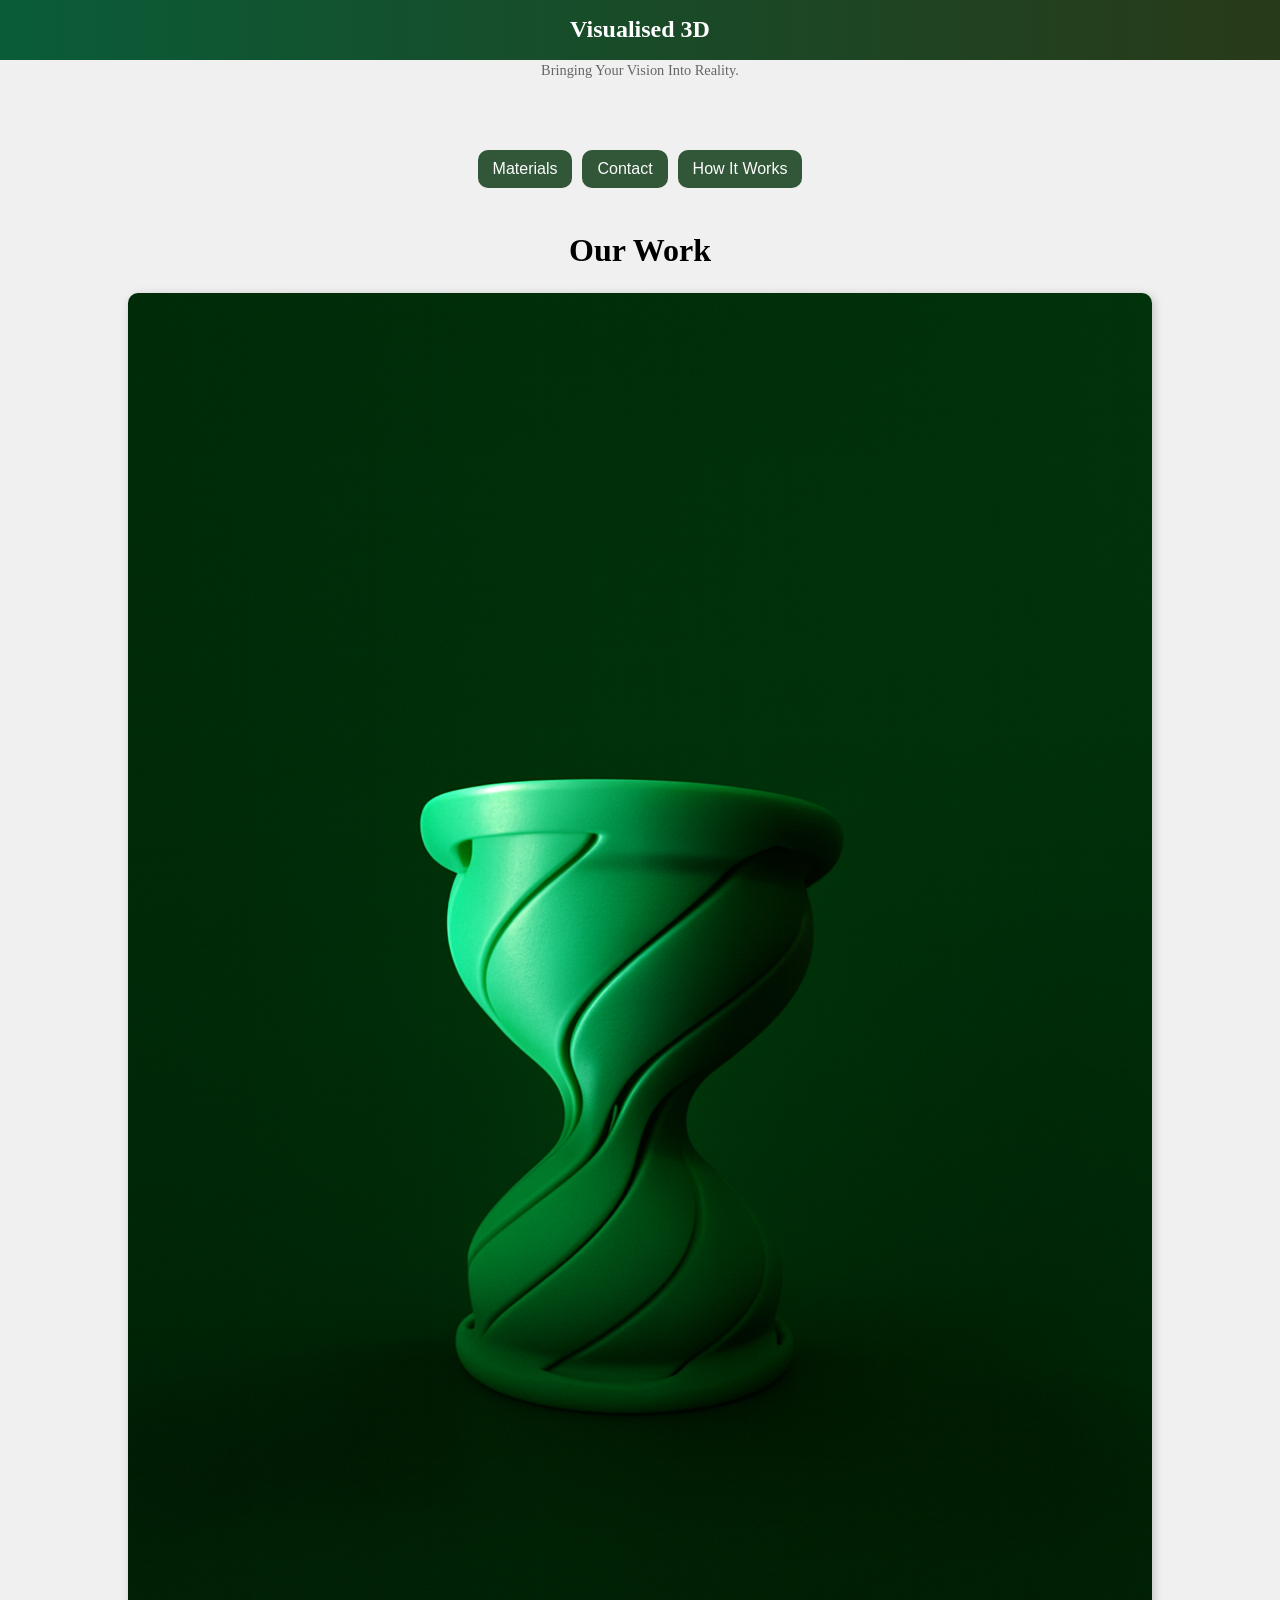
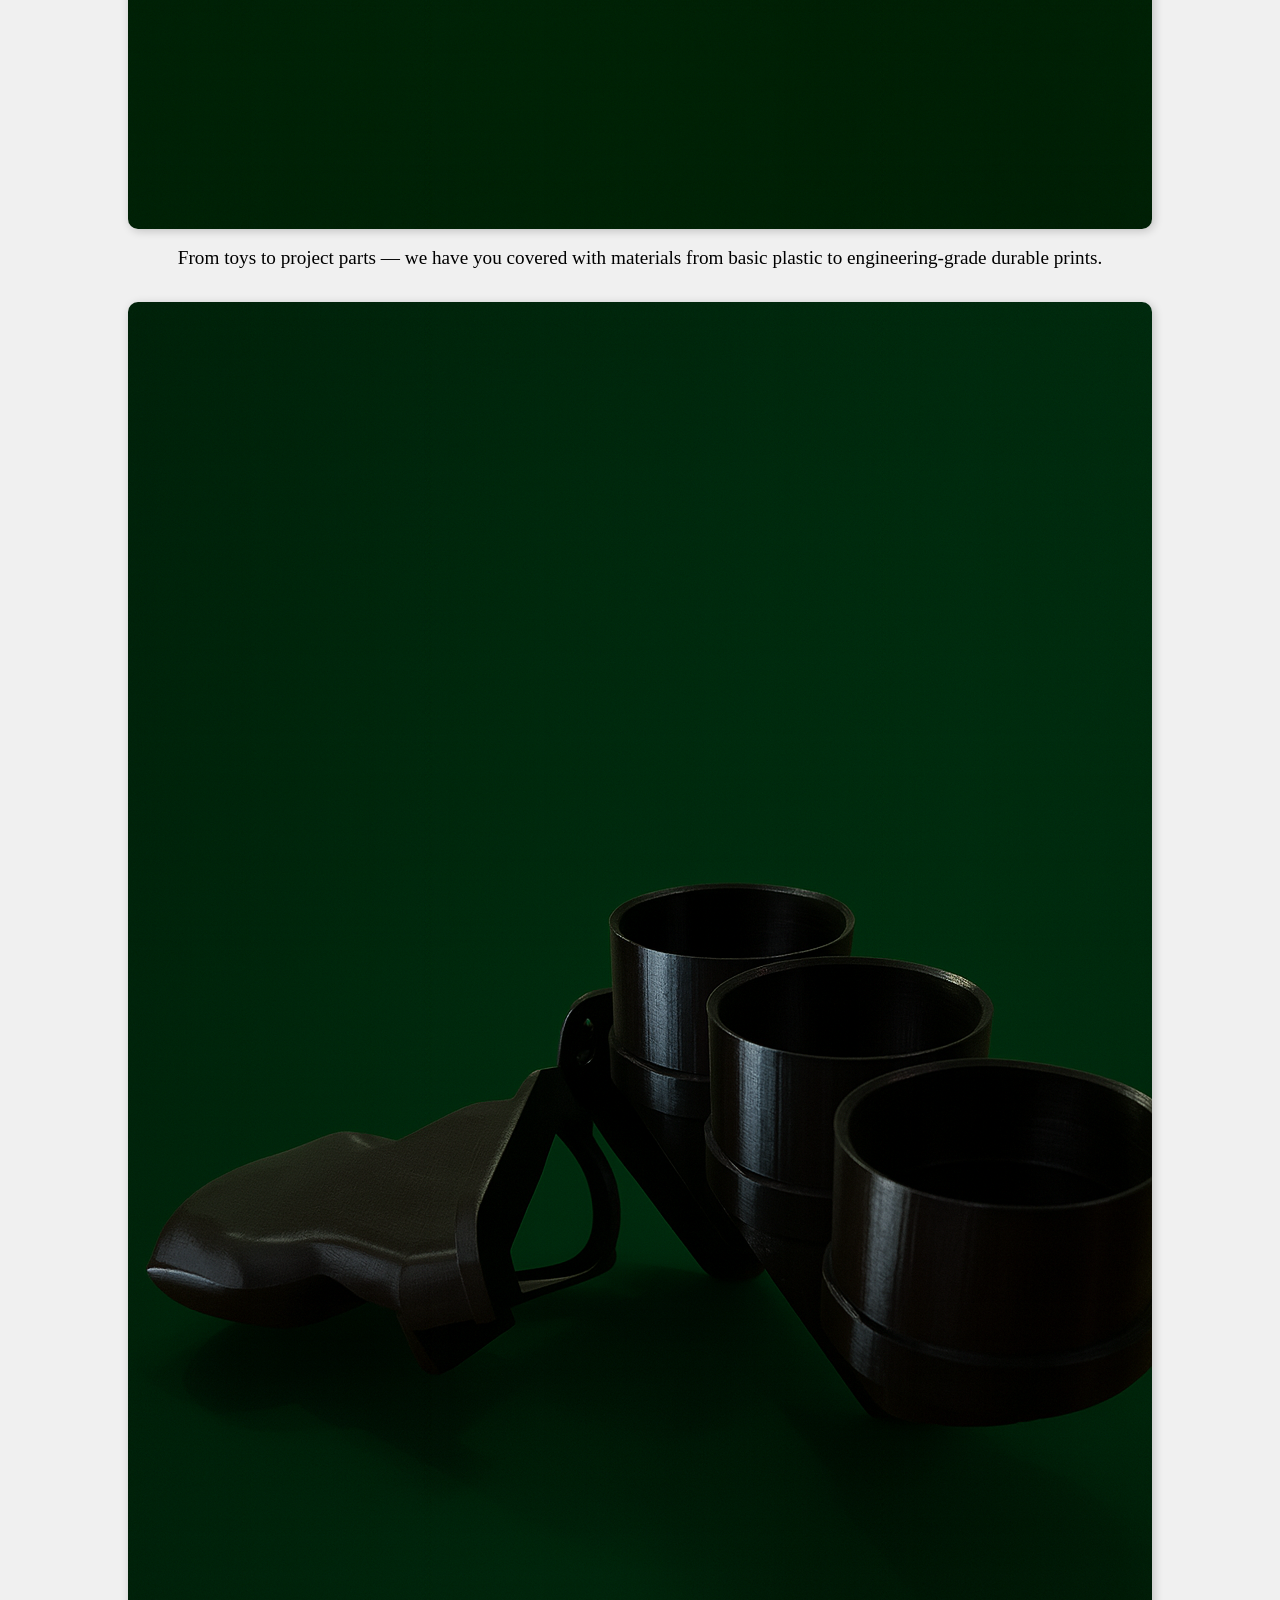
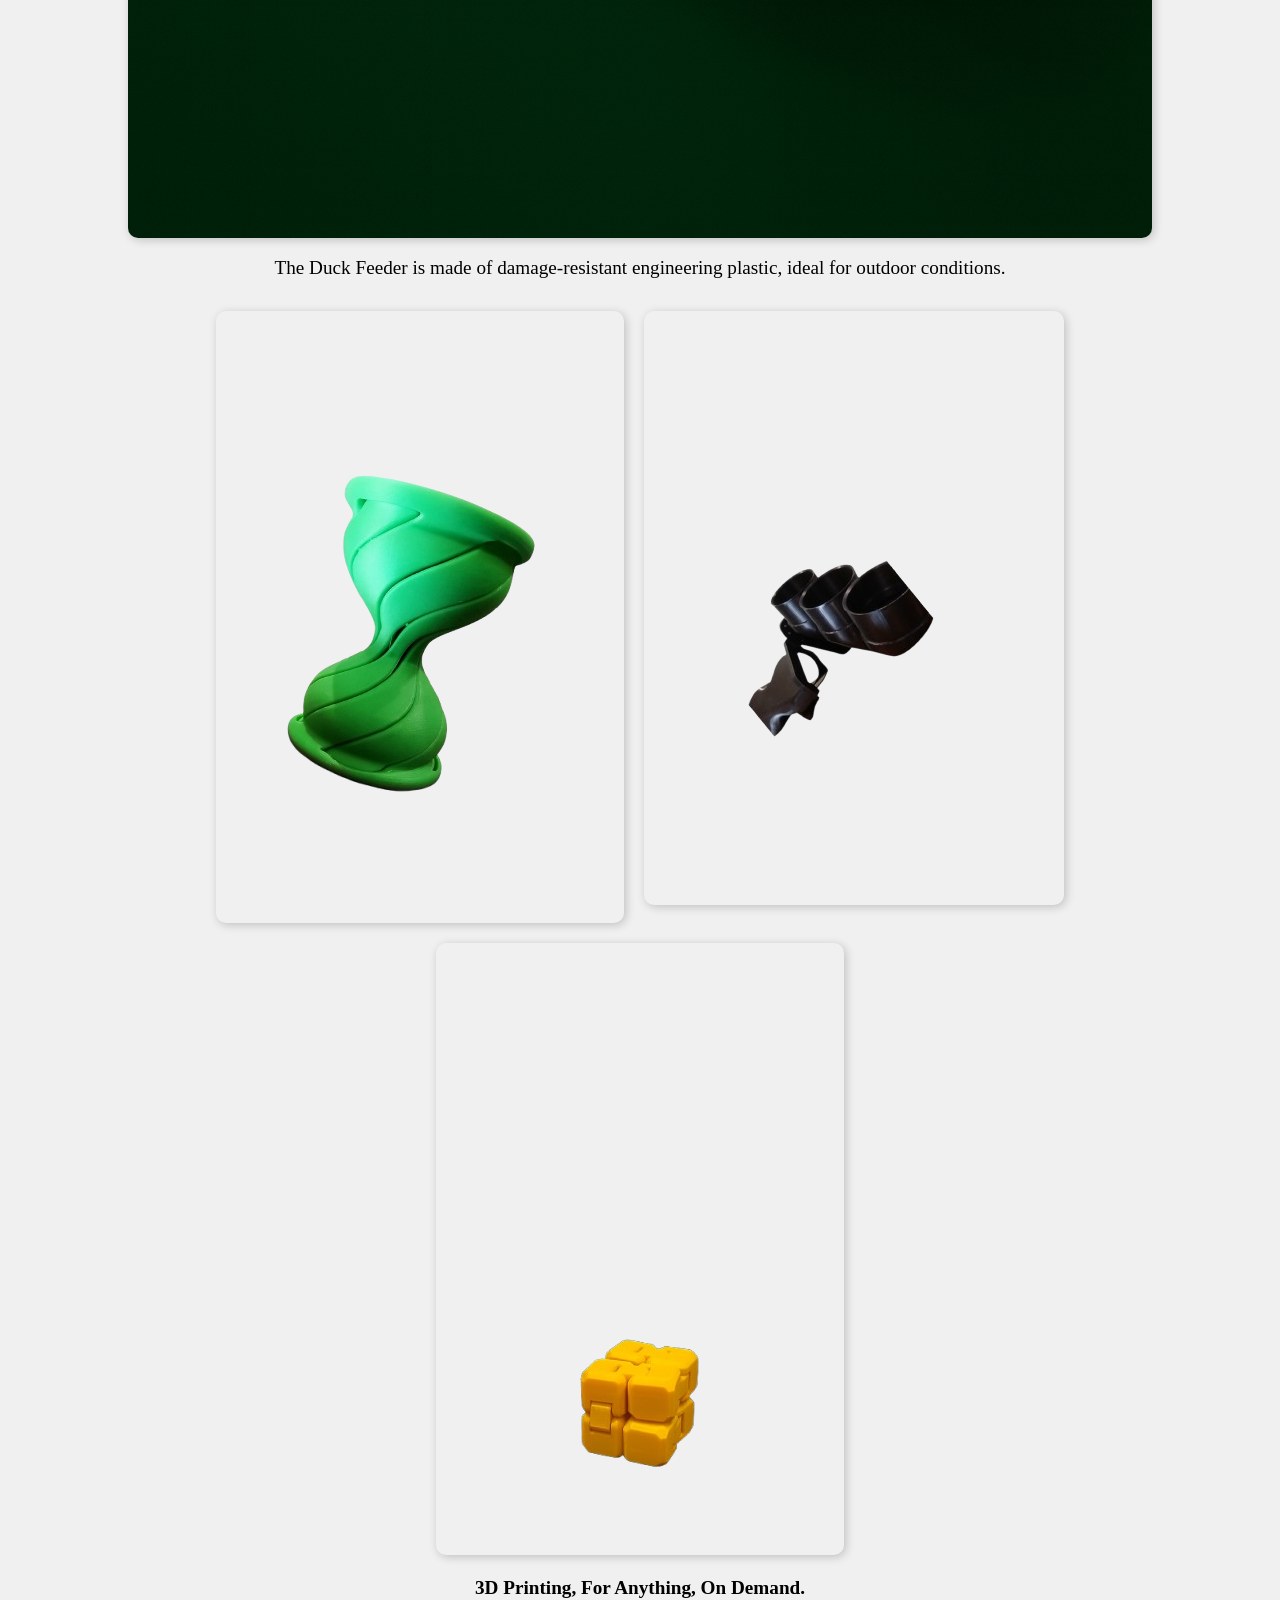
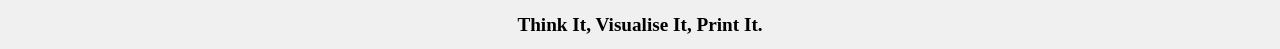
==== HTMLPage1.html @ 7c99ba47 "Update HTMLPage1.html" ====
<!DOCTYPE html>
<html lang="en">
<head>
<meta charset="UTF-8">
<title>Visualised 3D</title>
<meta name="viewport" content="width=device-width, initial-scale=1.0">

<style>
    /* Reset & box-sizing */
    * {
        box-sizing: border-box;
        max-width: 100%;
        margin: 0;
        padding: 0;
    }

    body {
        font-family: 'Times New Roman', serif;
        background: #f0f0f0;
        overflow-x: hidden;
        line-height: 1.4;
    }

    /* Top bar */
    .top-bar {
        position: fixed;
        top: 0;
        left: 0;
        width: 100%;
        height: 60px;
        background: linear-gradient(90deg, #0A5C38,#283A19);
        z-index: 10;
        display: flex;
        align-items: center;
        justify-content: center;
    }

    .top-bar a {
        font-size: 1.5rem;
        color: white;
        text-decoration: none;
        font-weight: bold;
    }

    .subtext {
        text-align: center;
        font-size: 0.9rem;
        color: #666;
        margin-top: 60px;
    }

    /* Navigation buttons */
    .nav-buttons {
        display: flex;
        flex-wrap: wrap;
        justify-content: center;
        margin: 70px 0 20px 0;
        gap: 10px;
    }

    .nav-buttons a button {
        background-color: #02310B;
        color: white;
        border: none;
        border-radius: 10px;
        padding: 10px 15px;
        font-size: 1rem;
        cursor: pointer;
        opacity: 0.8;
        transition: opacity 0.2s;
    }

    .nav-buttons a button:hover {
        opacity: 1;
    }

    /* Headings */
    .section-title {
        text-align: center;
        font-size: 2rem;
        margin: 40px 10px 20px 10px;
    }

    /* Image galleries / content blocks */
    .content-block {
        display: flex;
        flex-wrap: wrap;
        justify-content: center;
        align-items: flex-start;
        gap: 20px;
        margin: 20px;
    }

    .content-block img {
        max-width: 100%;
        height: auto;
        border-radius: 10px;
        box-shadow: 2px 2px 10px rgba(0,0,0,0.2);
        animation: floatUpDown 3s ease-in-out infinite;
    }

    /* Float animation */
    @keyframes floatUpDown {
        0% { transform: translateY(0); }
        50% { transform: translateY(-15px); }
        100% { transform: translateY(0); }
    }

    /* Text overlays */
    .text-overlay {
        text-align: center;
        font-size: 1.2rem;
        margin: 10px;
    }

    /* Responsive adjustments */
    @media (max-width: 768px) {
        .top-bar a {
            font-size: 1.2rem;
        }

        .nav-buttons a button {
            font-size: 0.9rem;
            padding: 8px 12px;
        }

        .section-title {
            font-size: 1.5rem;
        }

        .text-overlay {
            font-size: 1rem;
        }
    }

    @media (max-width: 480px) {
        .section-title {
            font-size: 1.2rem;
        }
        .text-overlay {
            font-size: 0.9rem;
        }
    }
</style>
</head>

<body>

<!-- Top bar -->
<div class="top-bar">
    <a href="HTMLPage1.html">Visualised 3D</a>
</div>
<div class="subtext">Bringing Your Vision Into Reality.</div>

<!-- Navigation buttons -->
<div class="nav-buttons">
    <a href="Materials.html"><button>Materials</button></a>
    <a href="Contact.html"><button>Contact</button></a>
    <a href="How it Works.html"><button>How It Works</button></a>
</div>

<!-- Work section -->
<h2 class="section-title">Our Work</h2>

<div class="content-block">
    <div>
        <img src="Imgoftoyrefined.png" alt="Toy Image">
        <div class="text-overlay">
            From toys to project parts — we have you covered with materials from basic plastic to engineering-grade durable prints.
        </div>
    </div>
    <div>
        <img src="duckfeederfinal.png" alt="Duck Feeder">
        <div class="text-overlay">
            The Duck Feeder is made of damage-resistant engineering plastic, ideal for outdoor conditions.
        </div>
    </div>
</div>

<!-- Animated floating images -->
<div class="content-block">
    <img src="finalimageoftoy.png" alt="Floating Toy">
    <img src="imgofeederdone.png" alt="Floating Feeder">
    <img src="imgoftoycube.png" alt="Floating Cube">
</div>

<!-- Fade-in text section -->
<h3 class="text-overlay">3D Printing, For Anything, On Demand.</h3>
<h3 class="text-overlay">Think It, Visualise It, Print It.</h3>

</body>
</html>
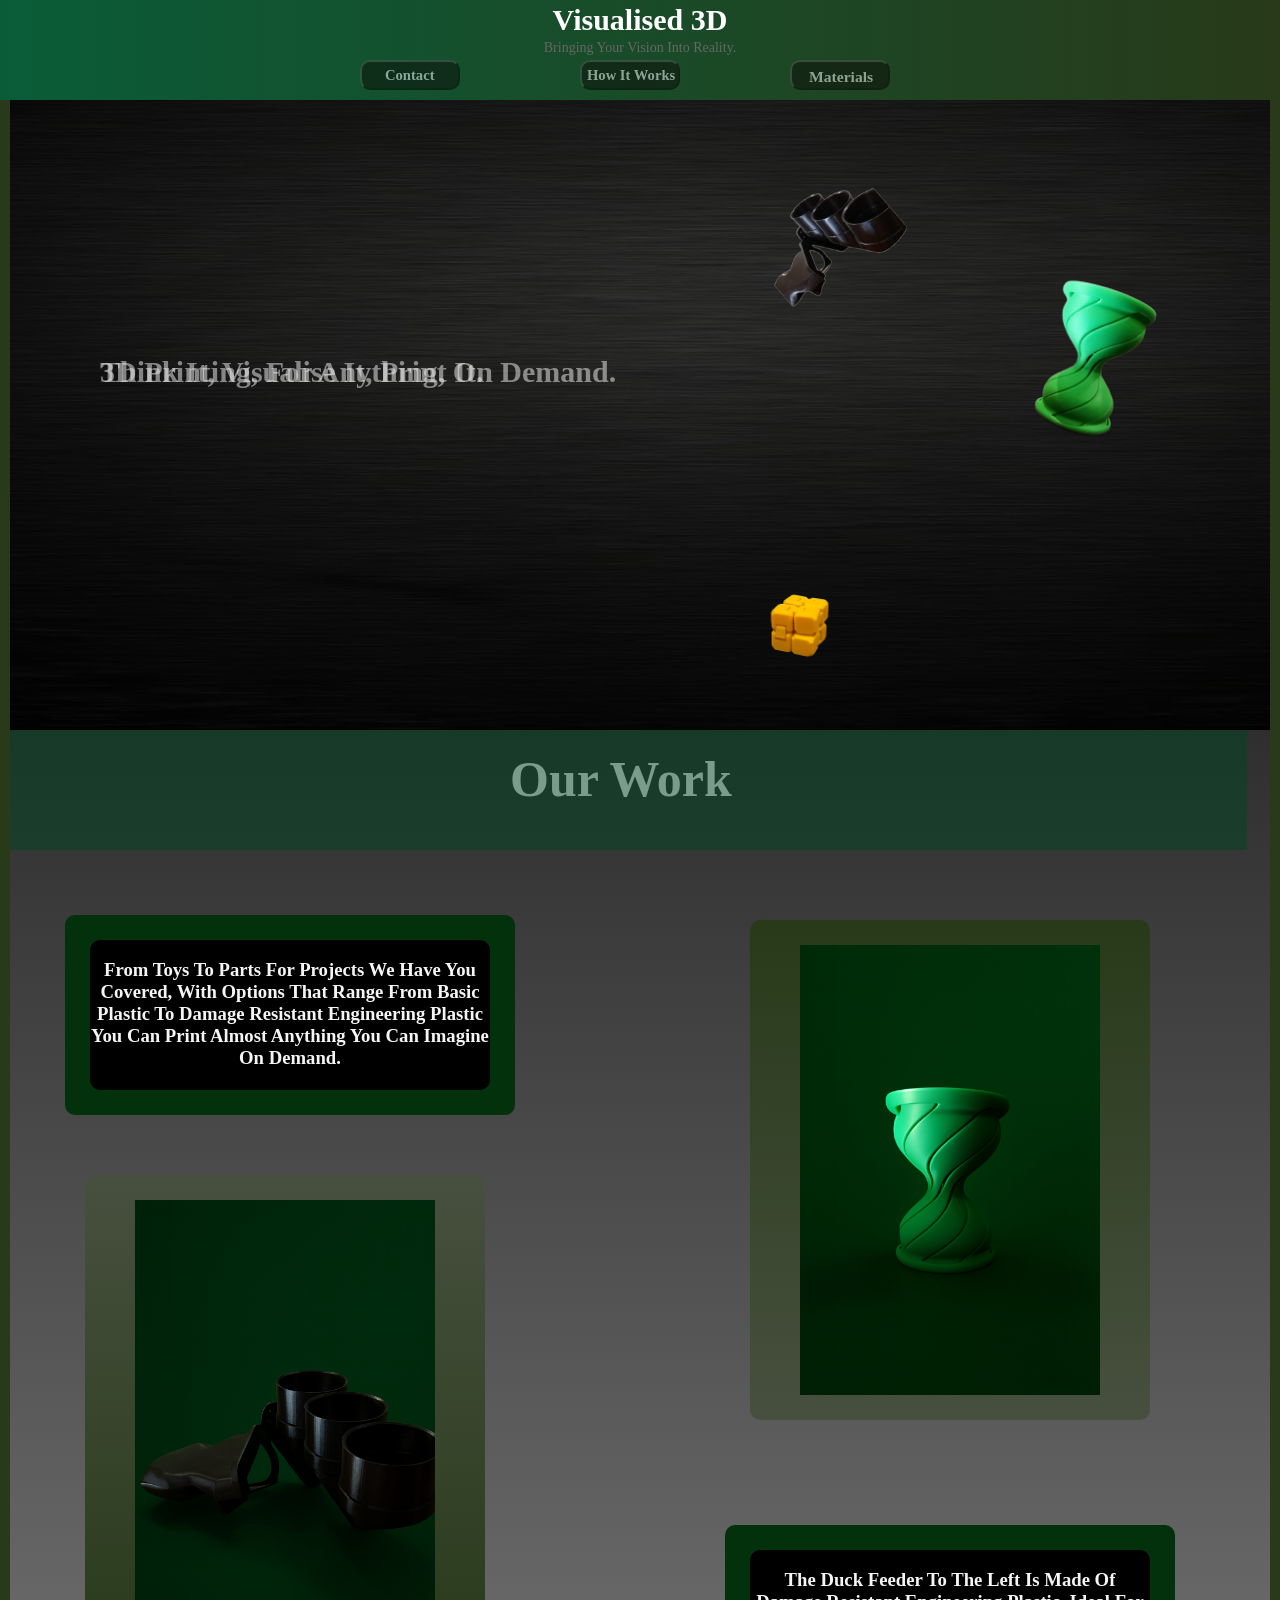
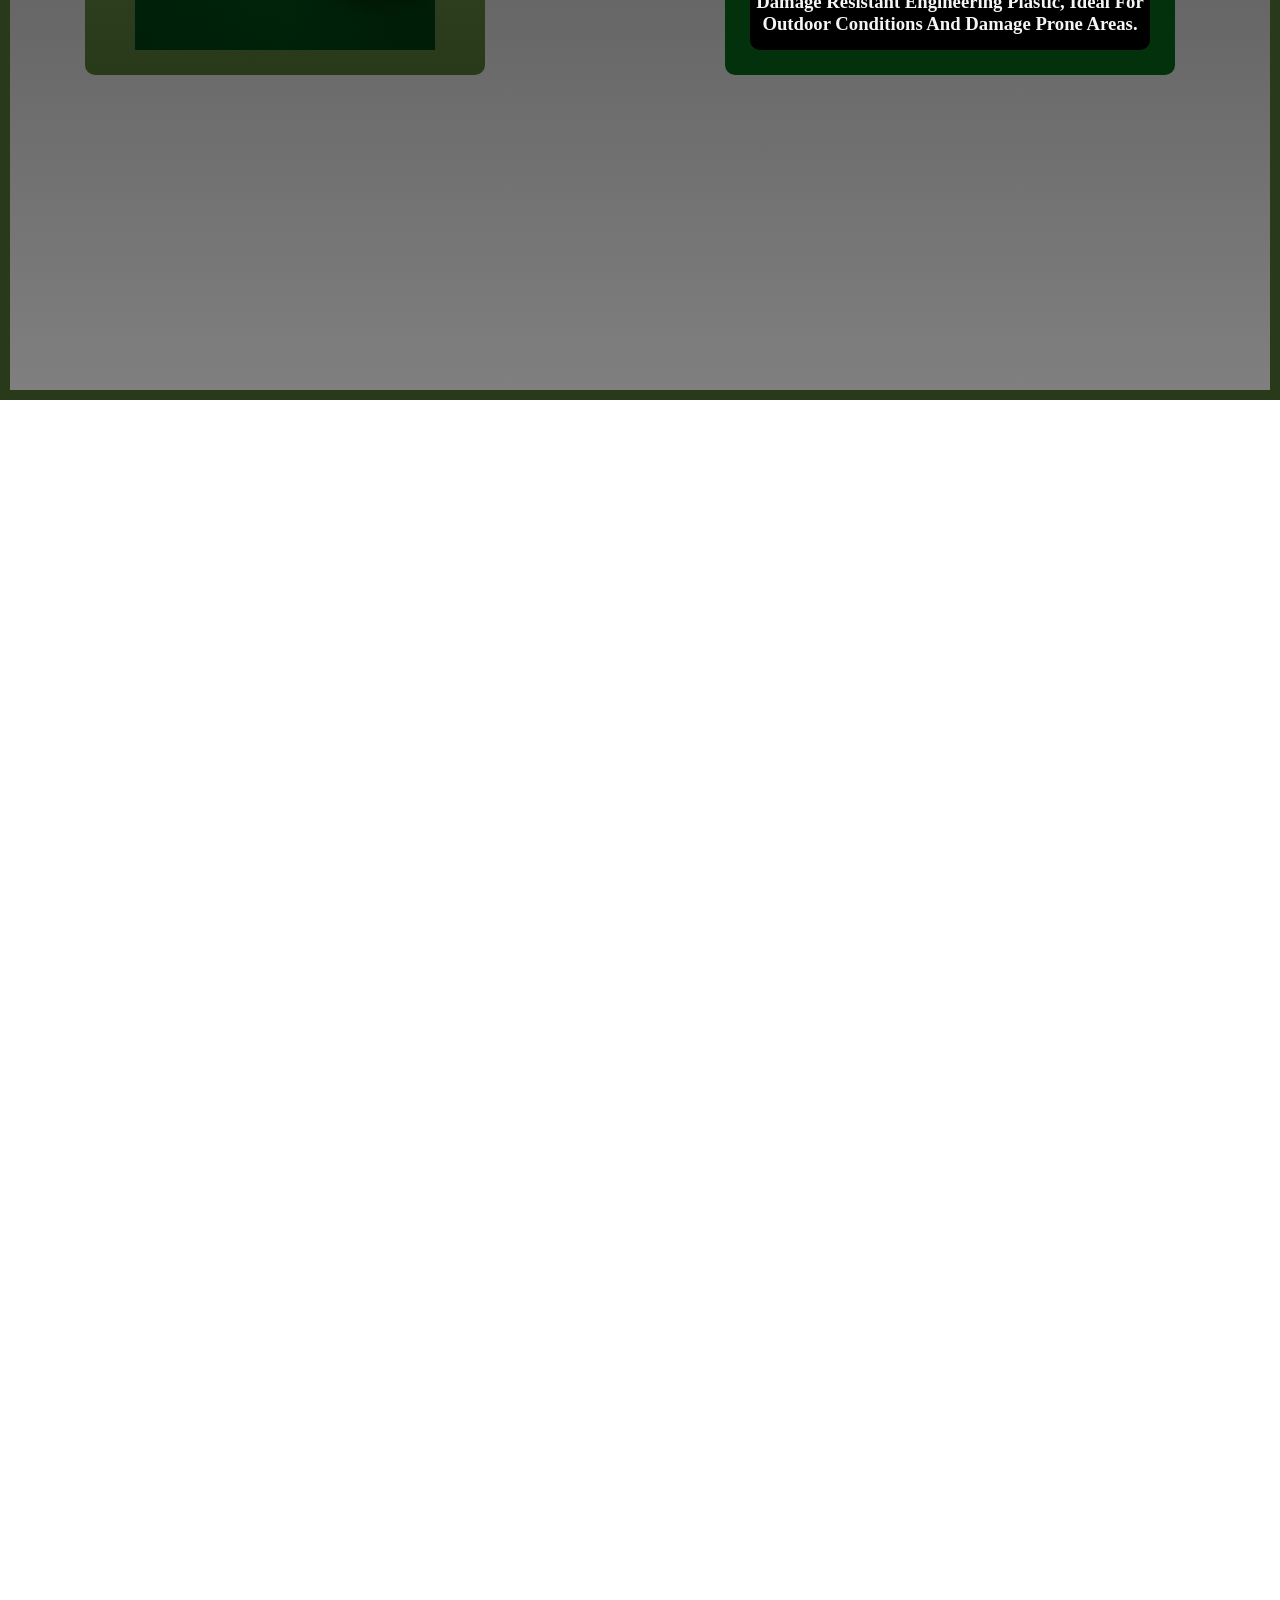
==== commit 7329a469: "Update HTMLPage1.html" ====
--- a/HTMLPage1.html
+++ b/HTMLPage1.html
@@ -1,192 +1 @@
-<!DOCTYPE html>
-<html lang="en">
-<head>
-<meta charset="UTF-8">
-<title>Visualised 3D</title>
-<meta name="viewport" content="width=device-width, initial-scale=1.0">
-
-<style>
-    /* Reset & box-sizing */
-    * {
-        box-sizing: border-box;
-        max-width: 100%;
-        margin: 0;
-        padding: 0;
-    }
-
-    body {
-        font-family: 'Times New Roman', serif;
-        background: #f0f0f0;
-        overflow-x: hidden;
-        line-height: 1.4;
-    }
-
-    /* Top bar */
-    .top-bar {
-        position: fixed;
-        top: 0;
-        left: 0;
-        width: 100%;
-        height: 60px;
-        background: linear-gradient(90deg, #0A5C38,#283A19);
-        z-index: 10;
-        display: flex;
-        align-items: center;
-        justify-content: center;
-    }
-
-    .top-bar a {
-        font-size: 1.5rem;
-        color: white;
-        text-decoration: none;
-        font-weight: bold;
-    }
-
-    .subtext {
-        text-align: center;
-        font-size: 0.9rem;
-        color: #666;
-        margin-top: 60px;
-    }
-
-    /* Navigation buttons */
-    .nav-buttons {
-        display: flex;
-        flex-wrap: wrap;
-        justify-content: center;
-        margin: 70px 0 20px 0;
-        gap: 10px;
-    }
-
-    .nav-buttons a button {
-        background-color: #02310B;
-        color: white;
-        border: none;
-        border-radius: 10px;
-        padding: 10px 15px;
-        font-size: 1rem;
-        cursor: pointer;
-        opacity: 0.8;
-        transition: opacity 0.2s;
-    }
-
-    .nav-buttons a button:hover {
-        opacity: 1;
-    }
-
-    /* Headings */
-    .section-title {
-        text-align: center;
-        font-size: 2rem;
-        margin: 40px 10px 20px 10px;
-    }
-
-    /* Image galleries / content blocks */
-    .content-block {
-        display: flex;
-        flex-wrap: wrap;
-        justify-content: center;
-        align-items: flex-start;
-        gap: 20px;
-        margin: 20px;
-    }
-
-    .content-block img {
-        max-width: 100%;
-        height: auto;
-        border-radius: 10px;
-        box-shadow: 2px 2px 10px rgba(0,0,0,0.2);
-        animation: floatUpDown 3s ease-in-out infinite;
-    }
-
-    /* Float animation */
-    @keyframes floatUpDown {
-        0% { transform: translateY(0); }
-        50% { transform: translateY(-15px); }
-        100% { transform: translateY(0); }
-    }
-
-    /* Text overlays */
-    .text-overlay {
-        text-align: center;
-        font-size: 1.2rem;
-        margin: 10px;
-    }
-
-    /* Responsive adjustments */
-    @media (max-width: 768px) {
-        .top-bar a {
-            font-size: 1.2rem;
-        }
-
-        .nav-buttons a button {
-            font-size: 0.9rem;
-            padding: 8px 12px;
-        }
-
-        .section-title {
-            font-size: 1.5rem;
-        }
-
-        .text-overlay {
-            font-size: 1rem;
-        }
-    }
-
-    @media (max-width: 480px) {
-        .section-title {
-            font-size: 1.2rem;
-        }
-        .text-overlay {
-            font-size: 0.9rem;
-        }
-    }
-</style>
-</head>
-
-<body>
-
-<!-- Top bar -->
-<div class="top-bar">
-    <a href="HTMLPage1.html">Visualised 3D</a>
-</div>
-<div class="subtext">Bringing Your Vision Into Reality.</div>
-
-<!-- Navigation buttons -->
-<div class="nav-buttons">
-    <a href="Materials.html"><button>Materials</button></a>
-    <a href="Contact.html"><button>Contact</button></a>
-    <a href="How it Works.html"><button>How It Works</button></a>
-</div>
-
-<!-- Work section -->
-<h2 class="section-title">Our Work</h2>
-
-<div class="content-block">
-    <div>
-        <img src="Imgoftoyrefined.png" alt="Toy Image">
-        <div class="text-overlay">
-            From toys to project parts — we have you covered with materials from basic plastic to engineering-grade durable prints.
-        </div>
-    </div>
-    <div>
-        <img src="duckfeederfinal.png" alt="Duck Feeder">
-        <div class="text-overlay">
-            The Duck Feeder is made of damage-resistant engineering plastic, ideal for outdoor conditions.
-        </div>
-    </div>
-</div>
-
-<!-- Animated floating images -->
-<div class="content-block">
-    <img src="finalimageoftoy.png" alt="Floating Toy">
-    <img src="imgofeederdone.png" alt="Floating Feeder">
-    <img src="imgoftoycube.png" alt="Floating Cube">
-</div>
-
-<!-- Fade-in text section -->
-<h3 class="text-overlay">3D Printing, For Anything, On Demand.</h3>
-<h3 class="text-overlay">Think It, Visualise It, Print It.</h3>
-
-</body>
-</html>
+﻿<!DOCTYPE html> <html lang="en" xmlns="http://www.w3.org/1999/xhtml"> <head> <meta charset="utf-8" /> <title></title> <meta name="viewport" content="width=device-width, initial-scale=0.5"> </head> <body> </body> </html> <h1></h1> <h2></h2> </h3> <h3></h3> <html> <head> <style> html, body { overflow-x: hidden; /* Hide horizontal scroll */ width: 100vw; /* Full viewport width */ touch-action: pan-y; /* Allow vertical scroll only */ margin: 0; /* Remove default margin */ padding: 0; /* Remove default padding */ } /* Make sure no element exceeds screen width */ * { box-sizing: border-box; max-width: 100%; } </style> </head> <body> <!-- Your content goes here --> </body> </html> <style> <style > /* Keep vertical scrolling smooth while hiding scrollbar */ body { overflow-x: hidden; /* Block horizontal scroll */ overflow-y: auto; /* Allow vertical scroll */ width: 100vw; margin: 0; padding: 0; } /* Hide scrollbar visually without affecting performance */ body::-webkit-scrollbar { width: 0; /* Chrome, Edge, Safari */ background: transparent; } body { scrollbar-width: thin; /* Firefox */ scrollbar-color: transparent transparent; } /* Ensure no element exceeds screen width */ * { box-sizing: border-box; max-width: 100%; } </style> <link rel="stylesheet" href="style.css"> < <div class="top-bar"> <div class="top-border"></div> <div class="bar-text"> <a href="HTMLPage1.html" style="font-size: 30px; font-family:'Times New Roman'; color: white; text-decoration: none; background: transparent; border: none; outline: none;"> Visualised 3D </a> </div> </div> <div class="subtext" style="position:absolute">Bringing Your Vision Into Reality.</div> </div> <style> .top-bar, .subtext { position: fixed; left: 0; width: 100%; text-align: center; transition: transform .3s ease, opacity .3s ease; } .top-bar { top: 0; height: 40px; background: transparent; } .top-border { position: absolute; top: 0; left: 0; width: 100%; height: 100px; background: linear-gradient(90deg, #0A5C38,#283A19); z-index: 1; } .bar-text { position: absolute; top: 50%; left: 50%; transform: translate(-50%, -50%); font-weight: bold; color: white; z-index: 2; font-size: 30px; font-family: 'Franklin Gothic Medium', 'Arial Narrow', Arial, sans-serif } .subtext { top: 40px; font-size: 14px; color: #666; } .hidden { transform: translateY(-100%); opacity: 0; } </style> <script> let last = 0; const bar = document.querySelector('.top-bar'), sub = document.querySelector('.subtext'); addEventListener('scroll', () => { const y = scrollY; bar.classList.toggle('hidden', y > last); sub.classList.toggle('hidden', y > last); last = y; }); </script> <div style="height:2000px; padding-top:70px;"> </div> <h3 class="Information2 hidden"> You Email Us A File (3D Model) Via Email Of What You Would Like To Have Printed, Specify Color/Material (Click Materials Up Top To See) And Size, If Size Isn't Provided It Will Be Printed As The File Specifies. Once You Have Provided Us With This Information We Will Get Back To You And Quote You On Price. You Can Also Reach Us Via SMS, However Files Must Be Sent Via Email. </h3> <div style="height:1500px;"></div> <!-- space to scroll down --> <a href="Materials.html"> <button class="Materials" style="background-color: #0A0A07;"> <h3 style="color: white; font-family: 'Times New Roman'; top: -10px; left: 17px; z-index: 3; position: absolute;">Materials</h3> </button> </a> <<a href="Contact.html"> <button class="Contact" style="background-color: #0A0A07;"><h3 style="color: white; font-family: 'Times New Roman'; top: -10px; left: 23px; z-index: 3; position: absolute;">Contact</h3></button> </a> <a href="How it Works.html"> <button class="Works" style="background-color: #0A0A07;"><h3 style="color: white; font-family: 'Times New Roman'; top: -10px; left: 5px; z-index: 3; position: absolute;">How It Works</h3></button> </a> <style> .Contact { position: fixed; top: 60px; bottom: 100px; left: 360px; right: 215px; font-size: 12.5px; height: 30px; width: 100px; z-index: 10; transition: opacity .1s ease; opacity: 1; background-color: #02310B; border-radius: 10px; opacity: 0.5; outline-color: transparent; } .fade { opacity: 0; } body { height: 2000px; } /* makes scrolling possible */ </style> <script> const c = document.querySelector('.Contact'); window.addEventListener('scroll', () => { c.classList.toggle('fade', window.scrollY > 10); }); </script> <style> .Materials { position: fixed; top: 60px; left: 840px; right: 665px; height: 30px; width: 100px; transform: translateX(-50%); transition: opacity 0.1s ease; opacity: 0.5; background-color: #02310B; border-radius: 10px; } .Materials.fade { opacity: 0; } body { height: 2000px; /* ensures scrolling */ } </style> <script> const b = document.querySelector('.Materials'); addEventListener('scroll', () => { b.classList.toggle('fade', scrollY > 10); }); </script> } <style> .Works { position: fixed; top: 60px; bottom: 100px; left: 580px; right: 440px; font-size: 12.5px; height: 30px; width: 100px; z-index: 10; transition: opacity .1s ease; opacity: 0.5; border-radius: 10px; background-color: #02310B; } .fade { opacity: 0; } body { height: 2000px; } /* allows scrolling */ </style> <script> const w = document.querySelector('.Works'); window.addEventListener('scroll', () => { w.classList.toggle('fade', window.scrollY > 10); }); </script> <h3 class="WorkHeading" style="position:absolute; font-family:'Times New Roman', Times, serif; top: 700px; left: 510px; font-size:50px; z-index: -4;">Our Work</h3> <html> <head> <style> .Toyimg { position: absolute; width: 300px; /* or whatever size fits */ height: 450px; /* keeps correct proportions */ display: block; /* makes centering work */ margin: 20px auto; /* small gap, centers horizontally */ top: 925px; left: 800px; z-index: -2; } </style> </head> <body> <img src="Imgoftoyrefined.png" class="Toyimg" alt="3D Printing"> </body> </html> <div class="Backlayerbox" style="position: absolute; top: 920px; border-radius: 10px; z-index: -3; width: 400px; height: 500px; left: 750px; background: linear-gradient(#283A19, #47503F)"></div> <div class="DescriptionBox2" style="position: absolute; top: 940px; border-radius: 10px; z-index: -3; width: 400px; height: 150px; left: 90px; background-color:black; "> <h3 style="font-family: 'Times New Roman'">From Toys To Parts For Projects We Have You Covered, With Options That Range From Basic Plastic To Damage Resistant Engineering Plastic You Can Print Almost Anything You Can Imagine On Demand.</h3> </div> <div class="Backlayerbox" style="position: absolute; top: 915px; border-radius: 10px; z-index: -5; width: 450px; height: 200px; left: 65px; background-color: #02310B"></div> <img class="imgoffeeder" src="duckfeederfinal.png" alt="Image Of Print" style="position:absolute; top: 1200px; left: 135px; height: 450px; width: 300px; z-index: -4;" /> <div class="Box With Text" style="position: absolute; top: 1175px; left: 85px; width: 400px; height: 500px; border-radius: 10px; z-index: -3; background: linear-gradient(to top, #283A19, #47503F); z-index:-7;"></div> <div class="Backlayerbox5" style="position: absolute; top: 1525px; left: 725px; width: 450px; height: 150px; border-radius: 10px; z-index: -3; background-color: #02310B; z-index: -7;"></div> <div class="BoxWithText2" style="position: absolute; top: 1550px; left: 750px; width: 400px; height: 100px; border-radius: 10px; z-index: -3; background-color: black; z-index: -7; "> <h3 style="position: absolute; font-family: 'Times New Roman'; text-align: center; z-index: -2;">The Duck Feeder To The Left Is Made Of Damage Resistant Engineering Plastic, Ideal For Outdoor Conditions And Damage Prone Areas.</h3> </div> <div class="Top-bar-box-2" style="position: absolute; border-radius: 0px; background-color: #014421; height: 150px; width: 1237px; top: 700px; opacity: 0.5; z-index: -4;"> <h3 style="font-family: 'Times New Roman'; font-size: 25px; text-align:center; position: absolute; opacity: 200; z-index: -3; left: 5px; right: 5px;"> </h3> </div> <img src="tabs.jpg" style="position:absolute; height:700px; width:1500px; top:30px; left:0px; z-index:-4;" /> <section> <img src="finalimageoftoy.png" class="float-anim" style="position:absolute; top: 200px; left: 1000px; width: 200px; height: 300px; z-index: -2;" /> <style> @keyframes floatUpDown { 0% { transform: translateY(0px); } 50% { transform: translateY(-15px); } 100% { transform: translateY(0px); } } .float-anim { animation: floatUpDown 3s ease-in-out infinite; } </style> <img src="imgofeederdone.png" style="position:absolute; top: 20px; left: 700px; width: 300px; height: 400px; z-index:-2;" class="floatanim2" /> <style> @keyframes floatUpDown { 0% { transform: translateY(0px); } 50% { transform: translateY(-15px); } 100% { transform: translateY(0px); } } .floatanim2 { animation: floatUpDown 5s ease-in-out infinite; } </style> <img src="imgoftoycube.png" class="float-anim3" style="position:absolute; top: 400px; left: 700px; width: 200px; height: 300px; z-index: -2;" /> <style> @keyframes floatUpDown3 { 0% { transform: translateY(0px); } 50% { transform: translateY(-12px); } 100% { transform: translateY(0px); } } .float-anim3 { animation: floatUpDown3 3.6s ease-in-out infinite; } </style> <h3 class="text1">3D Printing, For Anything, On Demand.</h3> <h3 class="text2">Think It, Visualise It, Print It.</h3> <style> .text1, .text2 { position: absolute; top: 325px; left: 100px; text-align: center; font-size: 30px; font-family: 'Times New Roman'; opacity: 0.5; animation-duration: 20s; animation-iteration-count: infinite; z-index:-4; } /* First text animation */ .text1 { animation-name: fade1; } /* Second text animation */ .text2 { animation-name: fade2; } @keyframes fade1 { 0% { opacity: 0; } 10% { opacity: 1; } /* fade in */ 40% { opacity: 1; } /* stay visible */ 50% { opacity: 0; } /* fade out */ 100% { opacity: 0; } /* stay hidden */ } @keyframes fade2 { 0% { opacity: 0; } 50% { opacity: 0; } /* wait for text1 to finish */ 60% { opacity: 1; } /* fade in */ 90% { opacity: 1; } /* stay visible */ 100% { opacity: 0; } /* fade out */ } </style>
--- a/style.css
+++ b/style.css
@@ -0,0 +1,157 @@
+﻿body {
+}
+
+
+body {
+    background-color: black;
+    border: 10px solid, #283A19;
+    min-height: 2000px;
+    height: 500px;
+    margin: 0;
+    background: linear-gradient(to top, grey, black);
+    
+    
+
+
+  
+
+
+
+
+  
+}
+
+
+
+
+
+
+
+
+
+
+
+h1 {
+    color: whitesmoke;
+    text-align: center;
+    top: 50px;
+    right: 100px;
+    left: 100px;
+}
+
+h1 {
+    font-family:Arial, Helvetica, sans-serif
+    
+        
+
+
+}
+
+
+h1{
+
+
+    font-size: 75px;
+}
+
+
+
+h2 {
+    color: whitesmoke;
+    text-align: center
+}
+
+
+h2 {
+    font-family: Arial, Helvetica, sans-serif
+}
+
+
+h2{
+    position:absolute;
+    top:140px;
+    left:475px;
+
+}
+
+
+h3 {
+    color: whitesmoke;
+    text-align: center
+}
+
+h3 {
+    font-family: Arial, Helvetica, sans-serif;
+
+
+
+}
+
+
+
+
+.special-heading {
+    font-size: 32px;
+    color: white;
+    position: absolute;
+    top: 1000px;
+    left: 400px;
+    right: 400px;
+    width: 420px;
+    padding: 20px;
+    margin: 40px;
+    background-color: #261E1E;
+    border: 3px solid #000000; /*Border Color And Thickness*/
+    border-radius: 15px;
+    box-shadow: 0 4px 15px rgba(0, 0, 0, 0.2);
+    text-align: center;
+    font-family: Arial, Helvetica, sans-serif;
+    margin: 0;
+    background: linear-gradient(to top, #283A19, #47503F);
+}
+
+
+
+
+.Information {
+
+    font-size:32px;
+    color: white;
+    position:absolute;
+    top:450px;
+    left:525px;
+
+
+}
+
+
+
+
+
+
+.Information2 {
+    
+
+
+}
+
+
+.hidden {
+    transform: translateY(-100%);
+    opacity: 0;
+
+
+}
+
+
+
+
+
+
+
+
+
+
+
+
+
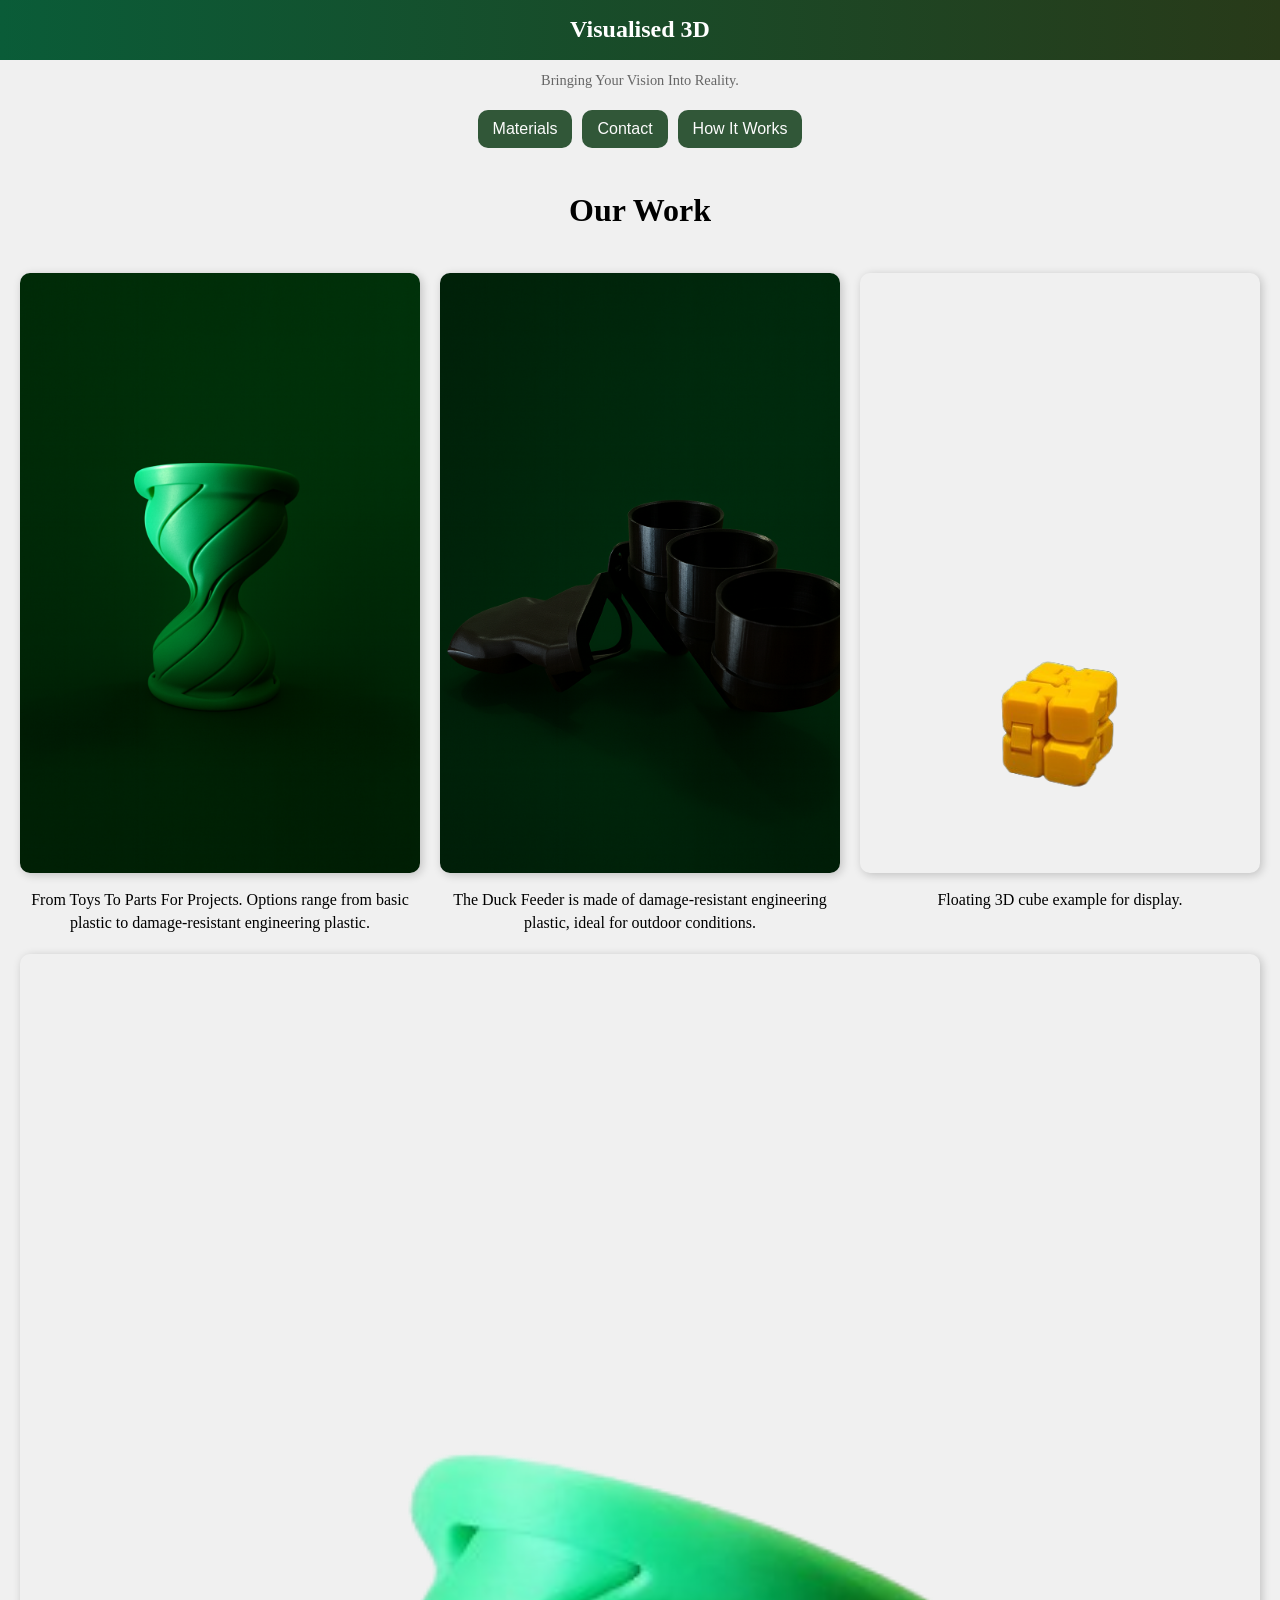
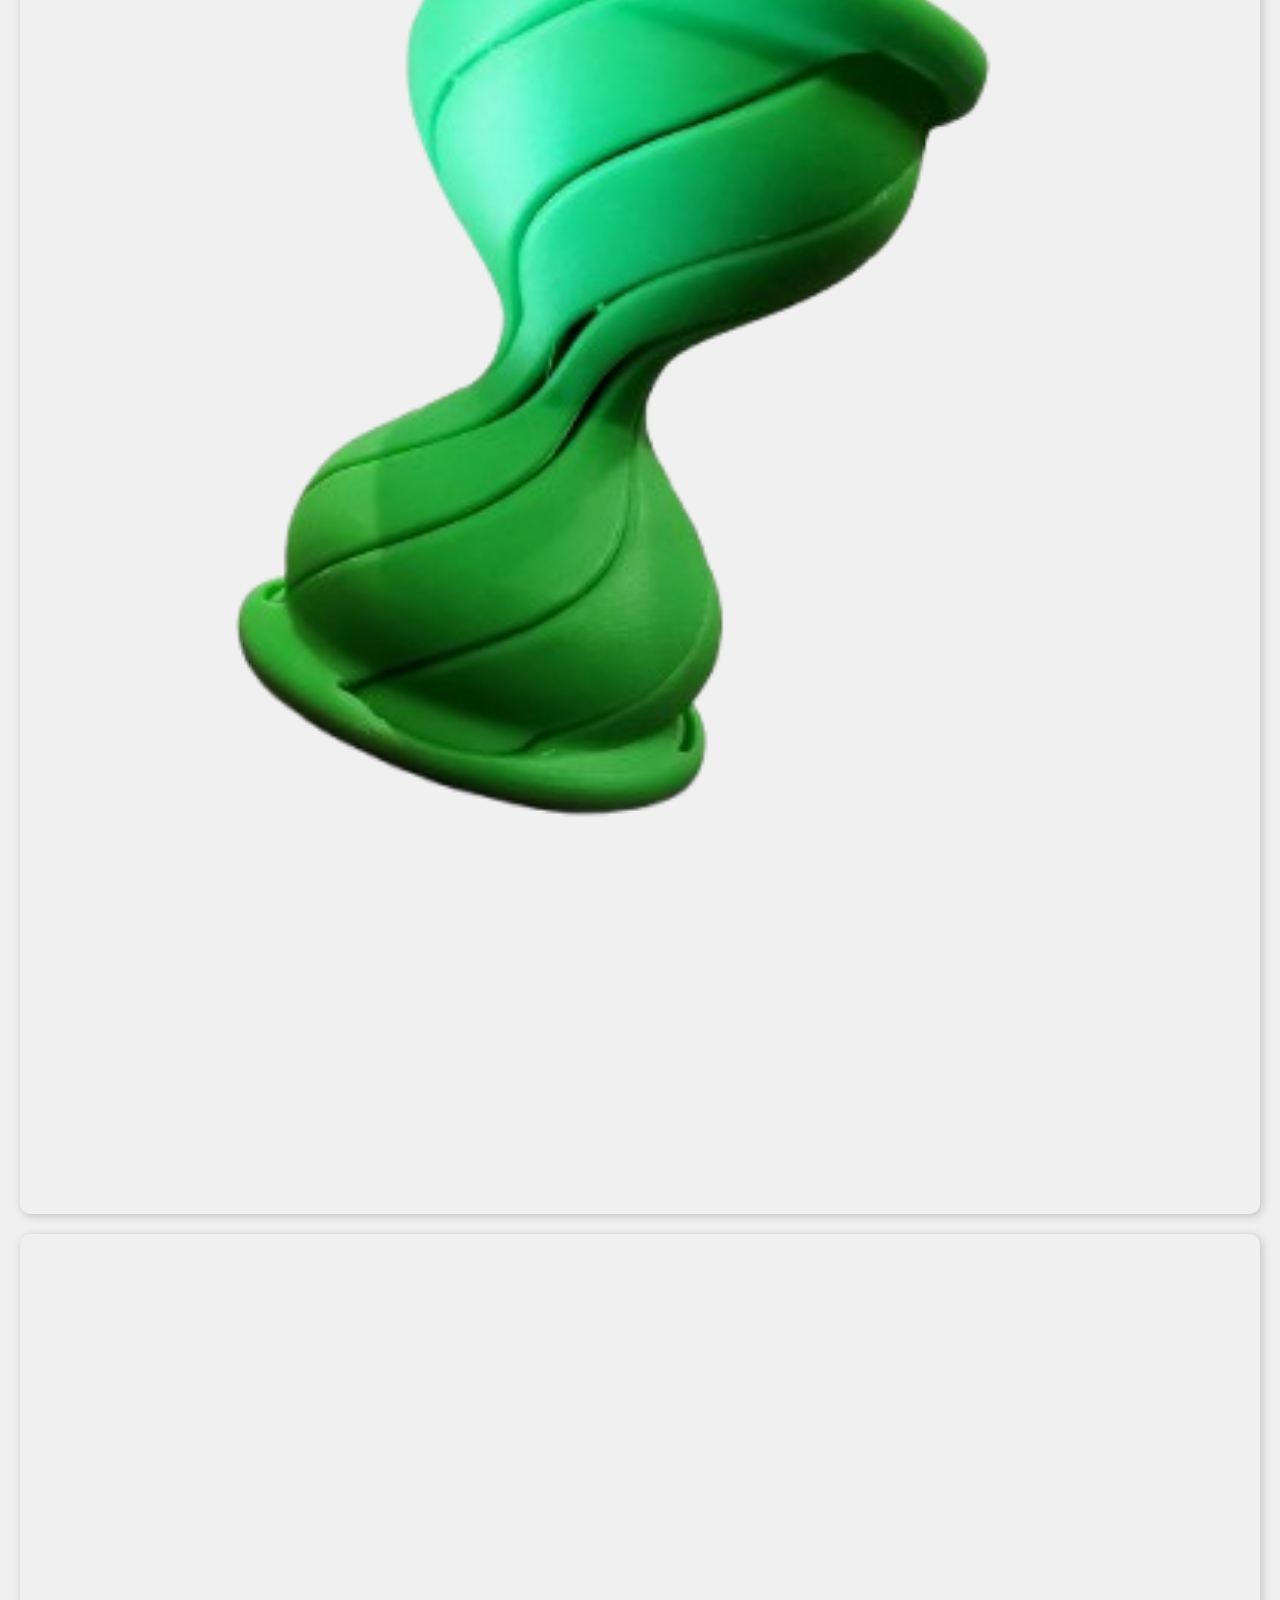
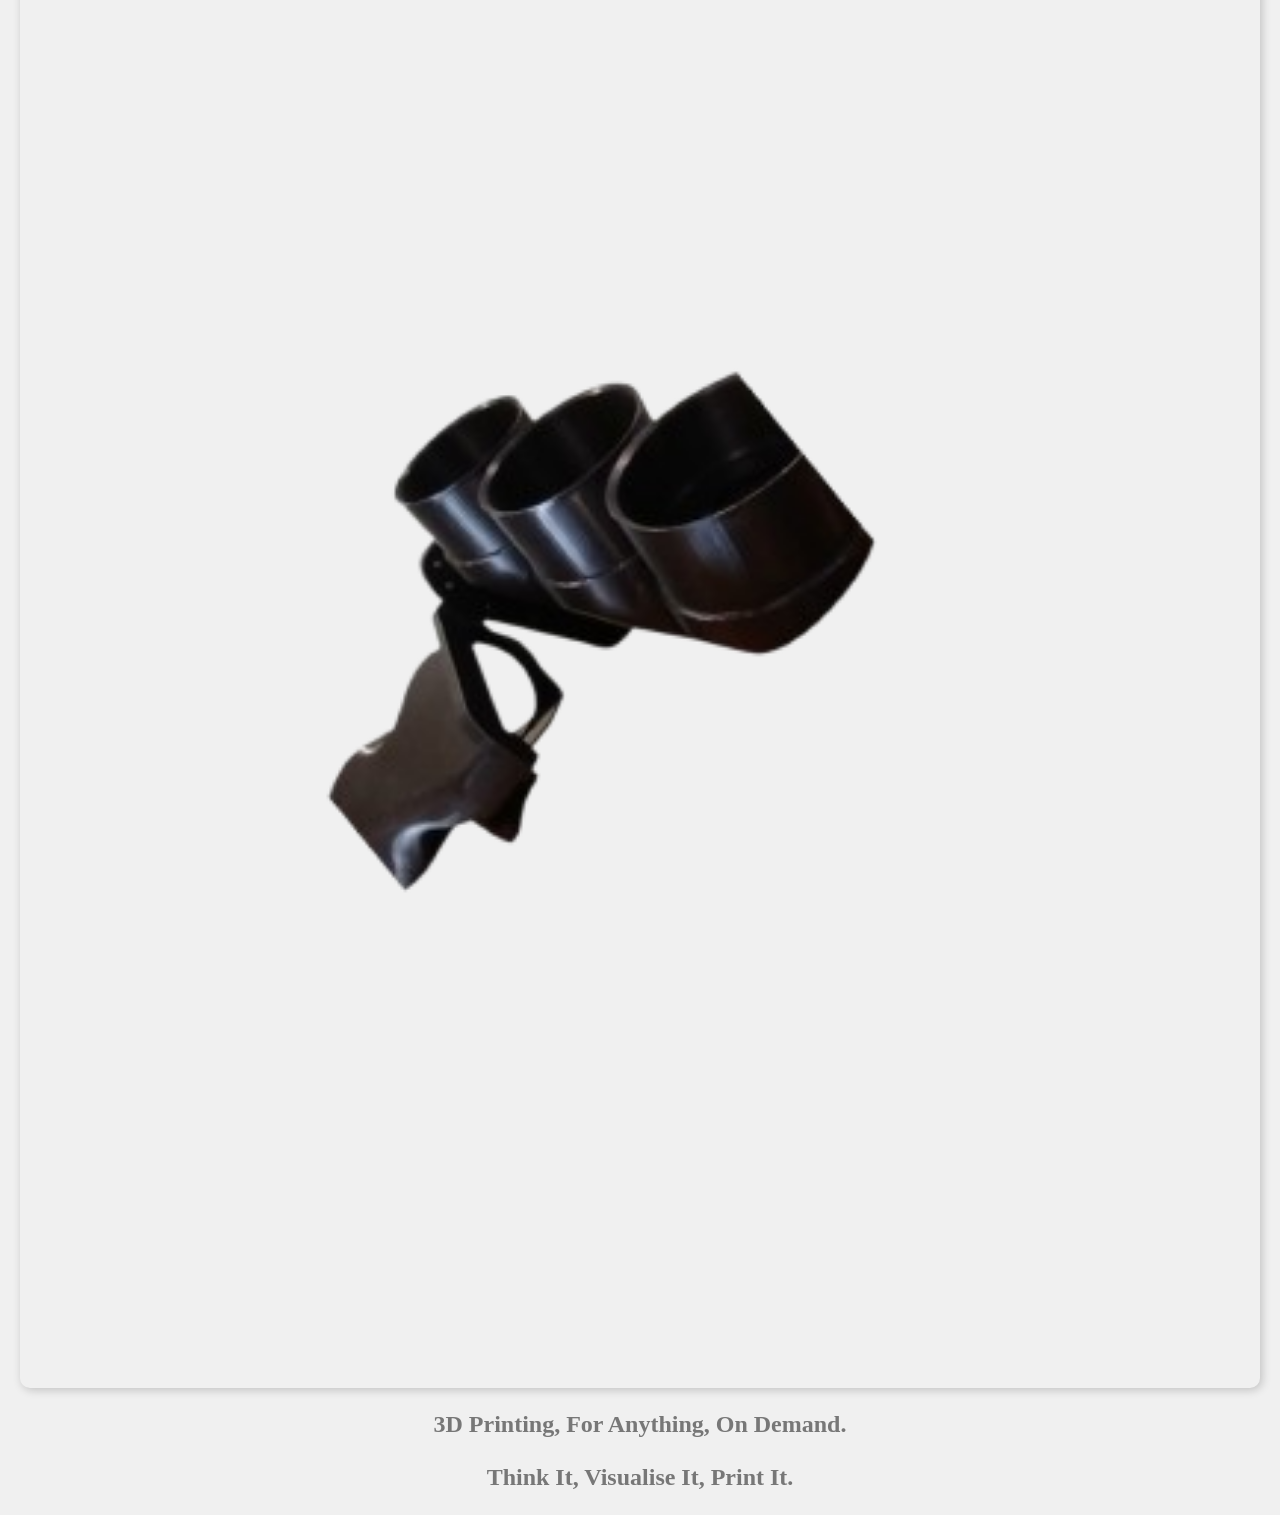
==== commit 5385af07: "Update HTMLPage1.html" ====
--- a/HTMLPage1.html
+++ b/HTMLPage1.html
@@ -1 +1,129 @@
-﻿<!DOCTYPE html> <html lang="en" xmlns="http://www.w3.org/1999/xhtml"> <head> <meta charset="utf-8" /> <title></title> <meta name="viewport" content="width=device-width, initial-scale=0.5"> </head> <body> </body> </html> <h1></h1> <h2></h2> </h3> <h3></h3> <html> <head> <style> html, body { overflow-x: hidden; /* Hide horizontal scroll */ width: 100vw; /* Full viewport width */ touch-action: pan-y; /* Allow vertical scroll only */ margin: 0; /* Remove default margin */ padding: 0; /* Remove default padding */ } /* Make sure no element exceeds screen width */ * { box-sizing: border-box; max-width: 100%; } </style> </head> <body> <!-- Your content goes here --> </body> </html> <style> <style > /* Keep vertical scrolling smooth while hiding scrollbar */ body { overflow-x: hidden; /* Block horizontal scroll */ overflow-y: auto; /* Allow vertical scroll */ width: 100vw; margin: 0; padding: 0; } /* Hide scrollbar visually without affecting performance */ body::-webkit-scrollbar { width: 0; /* Chrome, Edge, Safari */ background: transparent; } body { scrollbar-width: thin; /* Firefox */ scrollbar-color: transparent transparent; } /* Ensure no element exceeds screen width */ * { box-sizing: border-box; max-width: 100%; } </style> <link rel="stylesheet" href="style.css"> < <div class="top-bar"> <div class="top-border"></div> <div class="bar-text"> <a href="HTMLPage1.html" style="font-size: 30px; font-family:'Times New Roman'; color: white; text-decoration: none; background: transparent; border: none; outline: none;"> Visualised 3D </a> </div> </div> <div class="subtext" style="position:absolute">Bringing Your Vision Into Reality.</div> </div> <style> .top-bar, .subtext { position: fixed; left: 0; width: 100%; text-align: center; transition: transform .3s ease, opacity .3s ease; } .top-bar { top: 0; height: 40px; background: transparent; } .top-border { position: absolute; top: 0; left: 0; width: 100%; height: 100px; background: linear-gradient(90deg, #0A5C38,#283A19); z-index: 1; } .bar-text { position: absolute; top: 50%; left: 50%; transform: translate(-50%, -50%); font-weight: bold; color: white; z-index: 2; font-size: 30px; font-family: 'Franklin Gothic Medium', 'Arial Narrow', Arial, sans-serif } .subtext { top: 40px; font-size: 14px; color: #666; } .hidden { transform: translateY(-100%); opacity: 0; } </style> <script> let last = 0; const bar = document.querySelector('.top-bar'), sub = document.querySelector('.subtext'); addEventListener('scroll', () => { const y = scrollY; bar.classList.toggle('hidden', y > last); sub.classList.toggle('hidden', y > last); last = y; }); </script> <div style="height:2000px; padding-top:70px;"> </div> <h3 class="Information2 hidden"> You Email Us A File (3D Model) Via Email Of What You Would Like To Have Printed, Specify Color/Material (Click Materials Up Top To See) And Size, If Size Isn't Provided It Will Be Printed As The File Specifies. Once You Have Provided Us With This Information We Will Get Back To You And Quote You On Price. You Can Also Reach Us Via SMS, However Files Must Be Sent Via Email. </h3> <div style="height:1500px;"></div> <!-- space to scroll down --> <a href="Materials.html"> <button class="Materials" style="background-color: #0A0A07;"> <h3 style="color: white; font-family: 'Times New Roman'; top: -10px; left: 17px; z-index: 3; position: absolute;">Materials</h3> </button> </a> <<a href="Contact.html"> <button class="Contact" style="background-color: #0A0A07;"><h3 style="color: white; font-family: 'Times New Roman'; top: -10px; left: 23px; z-index: 3; position: absolute;">Contact</h3></button> </a> <a href="How it Works.html"> <button class="Works" style="background-color: #0A0A07;"><h3 style="color: white; font-family: 'Times New Roman'; top: -10px; left: 5px; z-index: 3; position: absolute;">How It Works</h3></button> </a> <style> .Contact { position: fixed; top: 60px; bottom: 100px; left: 360px; right: 215px; font-size: 12.5px; height: 30px; width: 100px; z-index: 10; transition: opacity .1s ease; opacity: 1; background-color: #02310B; border-radius: 10px; opacity: 0.5; outline-color: transparent; } .fade { opacity: 0; } body { height: 2000px; } /* makes scrolling possible */ </style> <script> const c = document.querySelector('.Contact'); window.addEventListener('scroll', () => { c.classList.toggle('fade', window.scrollY > 10); }); </script> <style> .Materials { position: fixed; top: 60px; left: 840px; right: 665px; height: 30px; width: 100px; transform: translateX(-50%); transition: opacity 0.1s ease; opacity: 0.5; background-color: #02310B; border-radius: 10px; } .Materials.fade { opacity: 0; } body { height: 2000px; /* ensures scrolling */ } </style> <script> const b = document.querySelector('.Materials'); addEventListener('scroll', () => { b.classList.toggle('fade', scrollY > 10); }); </script> } <style> .Works { position: fixed; top: 60px; bottom: 100px; left: 580px; right: 440px; font-size: 12.5px; height: 30px; width: 100px; z-index: 10; transition: opacity .1s ease; opacity: 0.5; border-radius: 10px; background-color: #02310B; } .fade { opacity: 0; } body { height: 2000px; } /* allows scrolling */ </style> <script> const w = document.querySelector('.Works'); window.addEventListener('scroll', () => { w.classList.toggle('fade', window.scrollY > 10); }); </script> <h3 class="WorkHeading" style="position:absolute; font-family:'Times New Roman', Times, serif; top: 700px; left: 510px; font-size:50px; z-index: -4;">Our Work</h3> <html> <head> <style> .Toyimg { position: absolute; width: 300px; /* or whatever size fits */ height: 450px; /* keeps correct proportions */ display: block; /* makes centering work */ margin: 20px auto; /* small gap, centers horizontally */ top: 925px; left: 800px; z-index: -2; } </style> </head> <body> <img src="Imgoftoyrefined.png" class="Toyimg" alt="3D Printing"> </body> </html> <div class="Backlayerbox" style="position: absolute; top: 920px; border-radius: 10px; z-index: -3; width: 400px; height: 500px; left: 750px; background: linear-gradient(#283A19, #47503F)"></div> <div class="DescriptionBox2" style="position: absolute; top: 940px; border-radius: 10px; z-index: -3; width: 400px; height: 150px; left: 90px; background-color:black; "> <h3 style="font-family: 'Times New Roman'">From Toys To Parts For Projects We Have You Covered, With Options That Range From Basic Plastic To Damage Resistant Engineering Plastic You Can Print Almost Anything You Can Imagine On Demand.</h3> </div> <div class="Backlayerbox" style="position: absolute; top: 915px; border-radius: 10px; z-index: -5; width: 450px; height: 200px; left: 65px; background-color: #02310B"></div> <img class="imgoffeeder" src="duckfeederfinal.png" alt="Image Of Print" style="position:absolute; top: 1200px; left: 135px; height: 450px; width: 300px; z-index: -4;" /> <div class="Box With Text" style="position: absolute; top: 1175px; left: 85px; width: 400px; height: 500px; border-radius: 10px; z-index: -3; background: linear-gradient(to top, #283A19, #47503F); z-index:-7;"></div> <div class="Backlayerbox5" style="position: absolute; top: 1525px; left: 725px; width: 450px; height: 150px; border-radius: 10px; z-index: -3; background-color: #02310B; z-index: -7;"></div> <div class="BoxWithText2" style="position: absolute; top: 1550px; left: 750px; width: 400px; height: 100px; border-radius: 10px; z-index: -3; background-color: black; z-index: -7; "> <h3 style="position: absolute; font-family: 'Times New Roman'; text-align: center; z-index: -2;">The Duck Feeder To The Left Is Made Of Damage Resistant Engineering Plastic, Ideal For Outdoor Conditions And Damage Prone Areas.</h3> </div> <div class="Top-bar-box-2" style="position: absolute; border-radius: 0px; background-color: #014421; height: 150px; width: 1237px; top: 700px; opacity: 0.5; z-index: -4;"> <h3 style="font-family: 'Times New Roman'; font-size: 25px; text-align:center; position: absolute; opacity: 200; z-index: -3; left: 5px; right: 5px;"> </h3> </div> <img src="tabs.jpg" style="position:absolute; height:700px; width:1500px; top:30px; left:0px; z-index:-4;" /> <section> <img src="finalimageoftoy.png" class="float-anim" style="position:absolute; top: 200px; left: 1000px; width: 200px; height: 300px; z-index: -2;" /> <style> @keyframes floatUpDown { 0% { transform: translateY(0px); } 50% { transform: translateY(-15px); } 100% { transform: translateY(0px); } } .float-anim { animation: floatUpDown 3s ease-in-out infinite; } </style> <img src="imgofeederdone.png" style="position:absolute; top: 20px; left: 700px; width: 300px; height: 400px; z-index:-2;" class="floatanim2" /> <style> @keyframes floatUpDown { 0% { transform: translateY(0px); } 50% { transform: translateY(-15px); } 100% { transform: translateY(0px); } } .floatanim2 { animation: floatUpDown 5s ease-in-out infinite; } </style> <img src="imgoftoycube.png" class="float-anim3" style="position:absolute; top: 400px; left: 700px; width: 200px; height: 300px; z-index: -2;" /> <style> @keyframes floatUpDown3 { 0% { transform: translateY(0px); } 50% { transform: translateY(-12px); } 100% { transform: translateY(0px); } } .float-anim3 { animation: floatUpDown3 3.6s ease-in-out infinite; } </style> <h3 class="text1">3D Printing, For Anything, On Demand.</h3> <h3 class="text2">Think It, Visualise It, Print It.</h3> <style> .text1, .text2 { position: absolute; top: 325px; left: 100px; text-align: center; font-size: 30px; font-family: 'Times New Roman'; opacity: 0.5; animation-duration: 20s; animation-iteration-count: infinite; z-index:-4; } /* First text animation */ .text1 { animation-name: fade1; } /* Second text animation */ .text2 { animation-name: fade2; } @keyframes fade1 { 0% { opacity: 0; } 10% { opacity: 1; } /* fade in */ 40% { opacity: 1; } /* stay visible */ 50% { opacity: 0; } /* fade out */ 100% { opacity: 0; } /* stay hidden */ } @keyframes fade2 { 0% { opacity: 0; } 50% { opacity: 0; } /* wait for text1 to finish */ 60% { opacity: 1; } /* fade in */ 90% { opacity: 1; } /* stay visible */ 100% { opacity: 0; } /* fade out */ } </style>
+<!DOCTYPE html>
+<html lang="en">
+<head>
+<meta charset="UTF-8">
+<title>Visualised 3D</title>
+<meta name="viewport" content="width=device-width, initial-scale=1.0">
+
+<style>
+    /* Reset & general styles */
+    * { box-sizing: border-box; max-width: 100%; margin: 0; padding: 0; }
+    body {
+        font-family: 'Times New Roman', serif;
+        overflow-x: hidden;
+        background: #f0f0f0;
+        line-height: 1.4;
+    }
+
+    /* Top bar */
+    .top-bar {
+        position: fixed;
+        top: 0; left: 0; width: 100%; height: 60px;
+        background: linear-gradient(90deg, #0A5C38,#283A19);
+        display: flex; justify-content: center; align-items: center;
+        z-index: 1000;
+    }
+    .top-bar a {
+        font-size: 1.5rem; color: white; text-decoration: none; font-weight: bold;
+    }
+    .subtext {
+        margin-top: 70px; text-align: center; font-size: 0.9rem; color: #666;
+    }
+
+    /* Navigation buttons */
+    .nav-buttons {
+        display: flex; flex-wrap: wrap; justify-content: center; gap: 10px; margin: 20px 0;
+    }
+    .nav-buttons a button {
+        background-color: #02310B; color: white;
+        border: none; border-radius: 10px;
+        padding: 10px 15px; font-size: 1rem; cursor: pointer;
+        opacity: 0.8; transition: opacity 0.2s;
+    }
+    .nav-buttons a button:hover { opacity: 1; }
+
+    /* Section titles */
+    .section-title { text-align: center; font-size: 2rem; margin: 40px 10px; }
+
+    /* Content blocks (images + boxes) */
+    .content-block {
+        display: flex; flex-wrap: wrap; justify-content: center; align-items: flex-start; gap: 20px; margin: 20px;
+    }
+    .content-block .item {
+        flex: 1 1 300px; /* flexible width */
+        max-width: 400px;
+        position: relative;
+    }
+    .content-block img {
+        width: 100%; height: auto; border-radius: 10px; box-shadow: 2px 2px 10px rgba(0,0,0,0.2);
+        animation: floatUpDown 3s ease-in-out infinite;
+    }
+    .content-block .text-overlay {
+        position: relative; text-align: center; margin-top: 10px; font-size: 1rem;
+    }
+
+    /* Floating animations */
+    @keyframes floatUpDown { 0%{transform:translateY(0)}50%{transform:translateY(-15px)}100%{transform:translateY(0)} }
+
+    /* Fade-in texts */
+    .fade-text { text-align: center; font-size: 1.5rem; margin: 20px 0; opacity: 0.5; }
+
+    /* Responsive adjustments */
+    @media (max-width: 768px) {
+        .top-bar a { font-size: 1.2rem; }
+        .nav-buttons a button { font-size: 0.9rem; padding: 8px 12px; }
+        .section-title { font-size: 1.5rem; }
+        .fade-text { font-size: 1.2rem; }
+    }
+    @media (max-width: 480px) {
+        .section-title { font-size: 1.2rem; }
+        .fade-text { font-size: 1rem; }
+        .content-block { gap: 10px; }
+        .content-block .item { flex: 1 1 100%; max-width: 100%; }
+    }
+</style>
+</head>
+
+<body>
+
+<!-- Top bar -->
+<div class="top-bar"><a href="HTMLPage1.html">Visualised 3D</a></div>
+<div class="subtext">Bringing Your Vision Into Reality.</div>
+
+<!-- Navigation buttons -->
+<div class="nav-buttons">
+    <a href="Materials.html"><button>Materials</button></a>
+    <a href="Contact.html"><button>Contact</button></a>
+    <a href="How it Works.html"><button>How It Works</button></a>
+</div>
+
+<!-- Work section -->
+<h2 class="section-title">Our Work</h2>
+
+<div class="content-block">
+    <div class="item">
+        <img src="Imgoftoyrefined.png" alt="Toy Image">
+        <div class="text-overlay">From Toys To Parts For Projects. Options range from basic plastic to damage-resistant engineering plastic.</div>
+    </div>
+    <div class="item">
+        <img src="duckfeederfinal.png" alt="Duck Feeder">
+        <div class="text-overlay">The Duck Feeder is made of damage-resistant engineering plastic, ideal for outdoor conditions.</div>
+    </div>
+    <div class="item">
+        <img src="imgoftoycube.png" alt="3D Cube">
+        <div class="text-overlay">Floating 3D cube example for display.</div>
+    </div>
+</div>
+
+<!-- Animated/floating images -->
+<div class="content-block">
+    <img src="finalimageoftoy.png" alt="Floating Toy" style="animation: floatUpDown 3s ease-in-out infinite;">
+    <img src="imgofeederdone.png" alt="Floating Feeder" style="animation: floatUpDown 5s ease-in-out infinite;">
+</div>
+
+<!-- Fade-in text -->
+<h3 class="fade-text">3D Printing, For Anything, On Demand.</h3>
+<h3 class="fade-text">Think It, Visualise It, Print It.</h3>
+
+</body>
+</html>
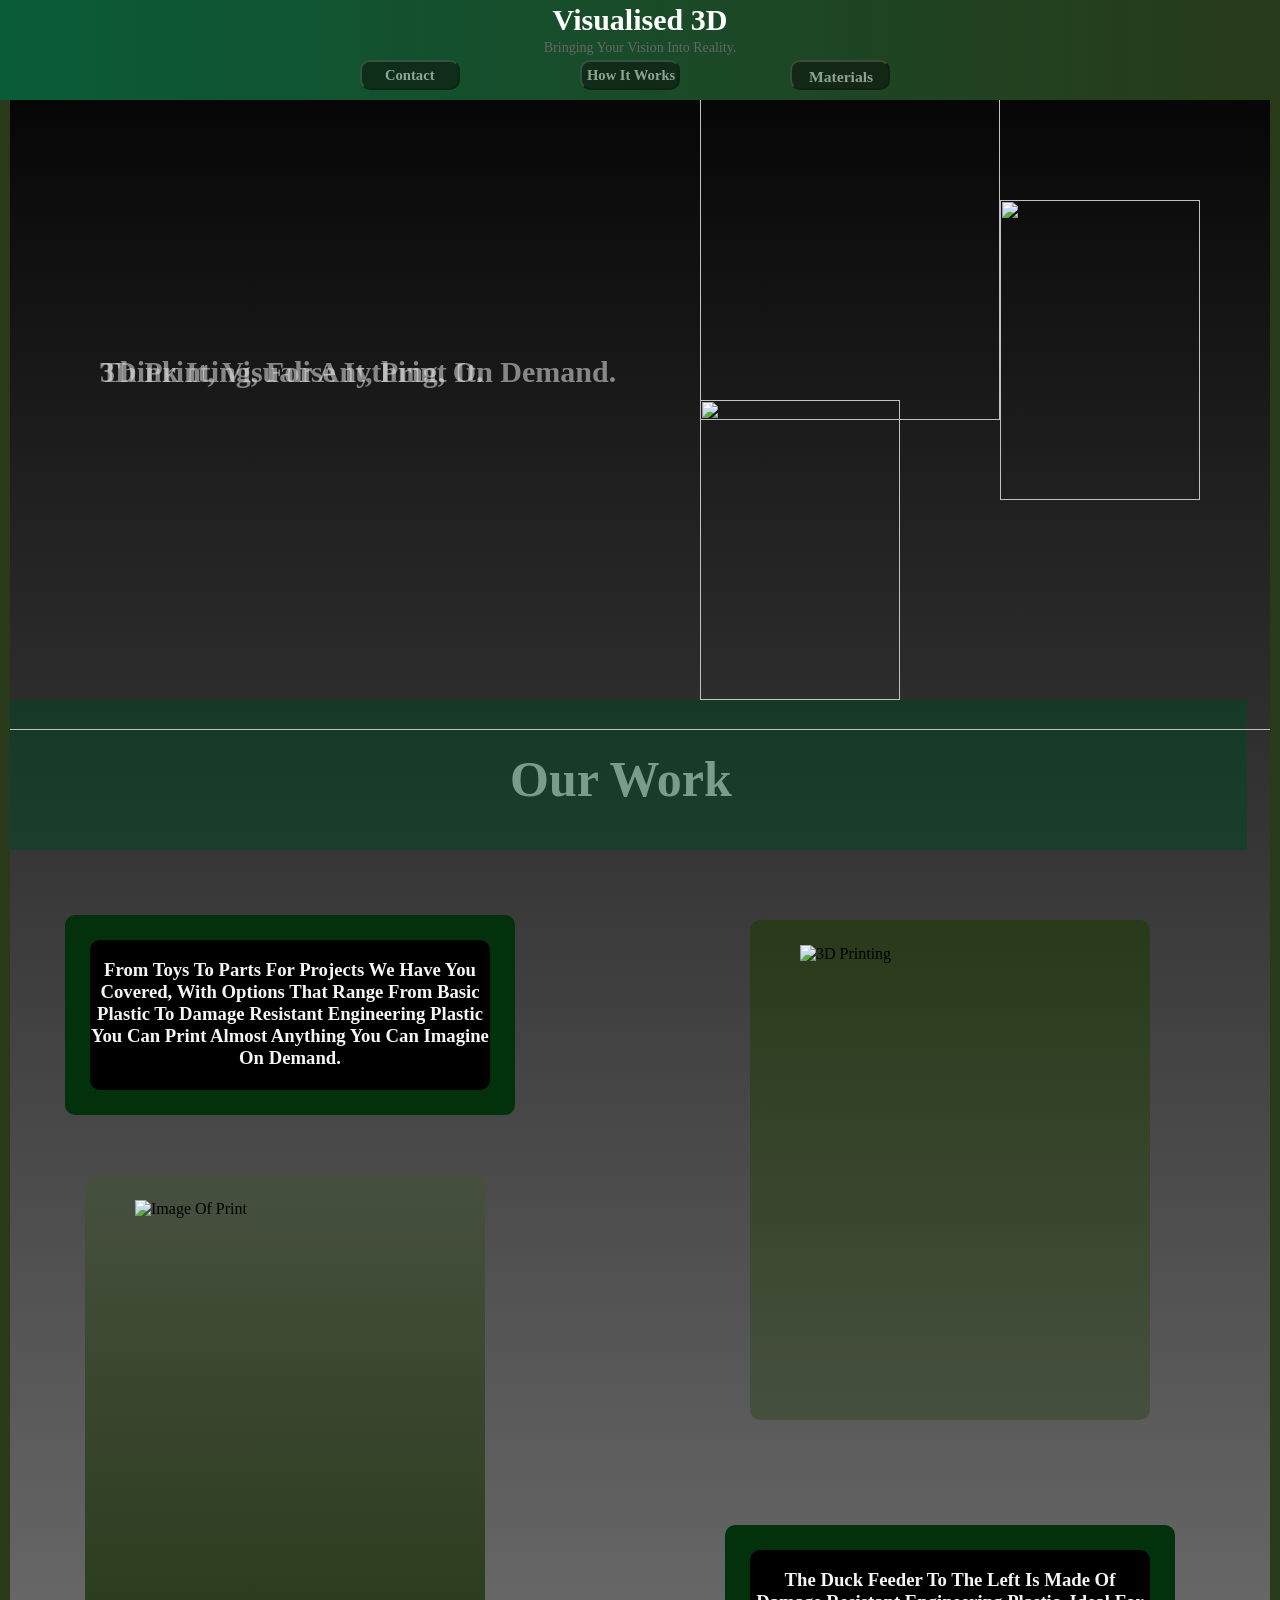
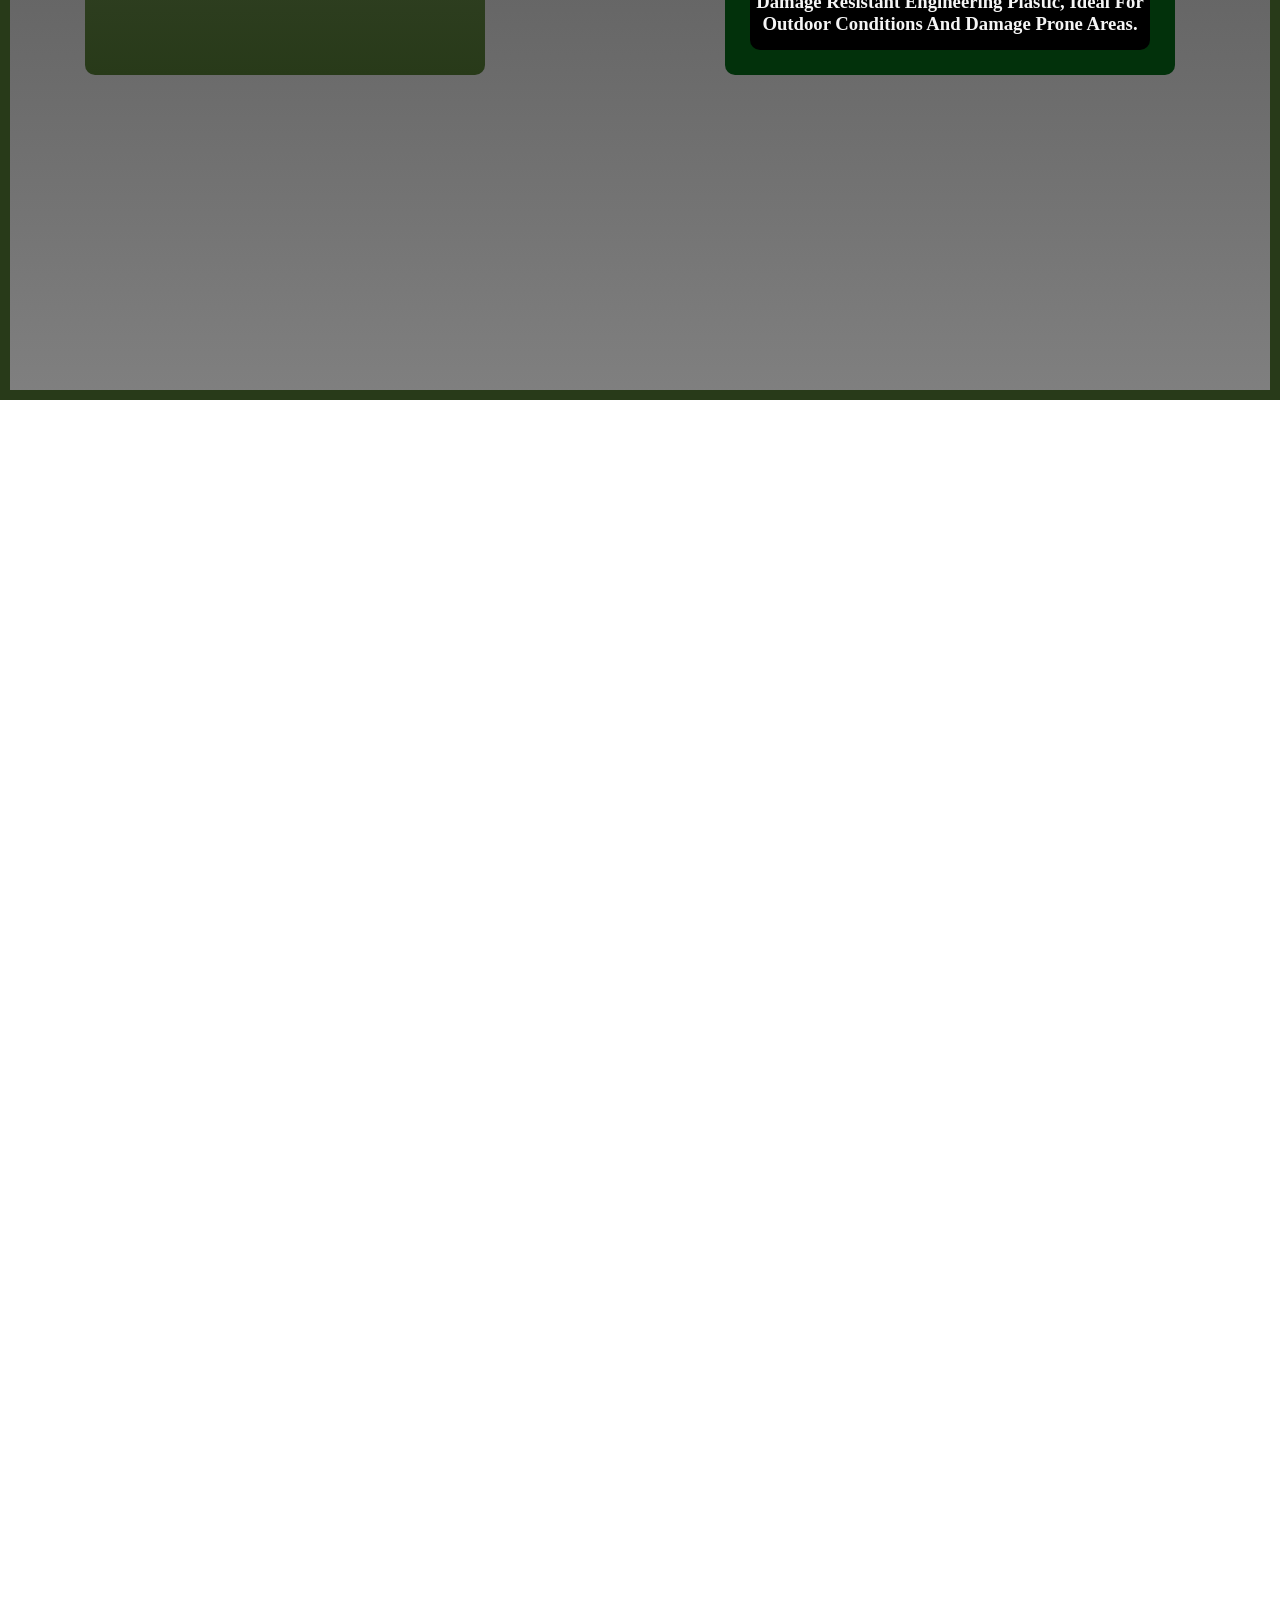
==== commit 12766887: "Update HTMLPage1.html" ====
--- a/HTMLPage1.html
+++ b/HTMLPage1.html
@@ -1,129 +1,605 @@
 <!DOCTYPE html>
-<html lang="en">
+
+<html lang="en" xmlns="http://www.w3.org/1999/xhtml">
 <head>
-<meta charset="UTF-8">
-<title>Visualised 3D</title>
-<meta name="viewport" content="width=device-width, initial-scale=1.0">
-
-<style>
-    /* Reset & general styles */
-    * { box-sizing: border-box; max-width: 100%; margin: 0; padding: 0; }
-    body {
-        font-family: 'Times New Roman', serif;
-        overflow-x: hidden;
-        background: #f0f0f0;
-        line-height: 1.4;
-    }
-
-    /* Top bar */
-    .top-bar {
-        position: fixed;
-        top: 0; left: 0; width: 100%; height: 60px;
-        background: linear-gradient(90deg, #0A5C38,#283A19);
-        display: flex; justify-content: center; align-items: center;
-        z-index: 1000;
-    }
-    .top-bar a {
-        font-size: 1.5rem; color: white; text-decoration: none; font-weight: bold;
-    }
-    .subtext {
-        margin-top: 70px; text-align: center; font-size: 0.9rem; color: #666;
-    }
-
-    /* Navigation buttons */
-    .nav-buttons {
-        display: flex; flex-wrap: wrap; justify-content: center; gap: 10px; margin: 20px 0;
-    }
-    .nav-buttons a button {
-        background-color: #02310B; color: white;
-        border: none; border-radius: 10px;
-        padding: 10px 15px; font-size: 1rem; cursor: pointer;
-        opacity: 0.8; transition: opacity 0.2s;
-    }
-    .nav-buttons a button:hover { opacity: 1; }
-
-    /* Section titles */
-    .section-title { text-align: center; font-size: 2rem; margin: 40px 10px; }
-
-    /* Content blocks (images + boxes) */
-    .content-block {
-        display: flex; flex-wrap: wrap; justify-content: center; align-items: flex-start; gap: 20px; margin: 20px;
-    }
-    .content-block .item {
-        flex: 1 1 300px; /* flexible width */
-        max-width: 400px;
-        position: relative;
-    }
-    .content-block img {
-        width: 100%; height: auto; border-radius: 10px; box-shadow: 2px 2px 10px rgba(0,0,0,0.2);
-        animation: floatUpDown 3s ease-in-out infinite;
-    }
-    .content-block .text-overlay {
-        position: relative; text-align: center; margin-top: 10px; font-size: 1rem;
-    }
-
-    /* Floating animations */
-    @keyframes floatUpDown { 0%{transform:translateY(0)}50%{transform:translateY(-15px)}100%{transform:translateY(0)} }
-
-    /* Fade-in texts */
-    .fade-text { text-align: center; font-size: 1.5rem; margin: 20px 0; opacity: 0.5; }
-
-    /* Responsive adjustments */
-    @media (max-width: 768px) {
-        .top-bar a { font-size: 1.2rem; }
-        .nav-buttons a button { font-size: 0.9rem; padding: 8px 12px; }
-        .section-title { font-size: 1.5rem; }
-        .fade-text { font-size: 1.2rem; }
-    }
-    @media (max-width: 480px) {
-        .section-title { font-size: 1.2rem; }
-        .fade-text { font-size: 1rem; }
-        .content-block { gap: 10px; }
-        .content-block .item { flex: 1 1 100%; max-width: 100%; }
-    }
-</style>
+    <meta charset="utf-8" />
+    <title></title>
 </head>
-
 <body>
-
-<!-- Top bar -->
-<div class="top-bar"><a href="HTMLPage1.html">Visualised 3D</a></div>
-<div class="subtext">Bringing Your Vision Into Reality.</div>
-
-<!-- Navigation buttons -->
-<div class="nav-buttons">
-    <a href="Materials.html"><button>Materials</button></a>
-    <a href="Contact.html"><button>Contact</button></a>
-    <a href="How it Works.html"><button>How It Works</button></a>
-</div>
-
-<!-- Work section -->
-<h2 class="section-title">Our Work</h2>
-
-<div class="content-block">
-    <div class="item">
-        <img src="Imgoftoyrefined.png" alt="Toy Image">
-        <div class="text-overlay">From Toys To Parts For Projects. Options range from basic plastic to damage-resistant engineering plastic.</div>
-    </div>
-    <div class="item">
-        <img src="duckfeederfinal.png" alt="Duck Feeder">
-        <div class="text-overlay">The Duck Feeder is made of damage-resistant engineering plastic, ideal for outdoor conditions.</div>
-    </div>
-    <div class="item">
-        <img src="imgoftoycube.png" alt="3D Cube">
-        <div class="text-overlay">Floating 3D cube example for display.</div>
-    </div>
-</div>
-
-<!-- Animated/floating images -->
-<div class="content-block">
-    <img src="finalimageoftoy.png" alt="Floating Toy" style="animation: floatUpDown 3s ease-in-out infinite;">
-    <img src="imgofeederdone.png" alt="Floating Feeder" style="animation: floatUpDown 5s ease-in-out infinite;">
-</div>
-
-<!-- Fade-in text -->
-<h3 class="fade-text">3D Printing, For Anything, On Demand.</h3>
-<h3 class="fade-text">Think It, Visualise It, Print It.</h3>
 
 </body>
 </html>
+
+<h1></h1>
+
+<h2></h2>
+
+
+
+
+</h3>
+<h3></h3>
+
+
+
+<html>
+<head>
+    <style>
+        html, body {
+            overflow-x: hidden; /* Hide horizontal scroll */
+            width: 100vw; /* Full viewport width */
+            touch-action: pan-y; /* Allow vertical scroll only */
+            margin: 0; /* Remove default margin */
+            padding: 0; /* Remove default padding */
+        }
+
+        /* Make sure no element exceeds screen width */
+        * {
+            box-sizing: border-box;
+            max-width: 100%;
+        }
+    </style>
+
+
+
+
+</head>
+<body>
+
+    <!-- Your content goes here -->
+
+</body>
+</html>
+
+
+<style>
+    <style >
+    /* Keep vertical scrolling smooth while hiding scrollbar */
+    body {
+        overflow-x: hidden; /* Block horizontal scroll */
+        overflow-y: auto; /* Allow vertical scroll */
+        width: 100vw;
+        margin: 0;
+        padding: 0;
+    }
+
+    /* Hide scrollbar visually without affecting performance */
+    body::-webkit-scrollbar {
+        width: 0; /* Chrome, Edge, Safari */
+        background: transparent;
+    }
+
+    body {
+        scrollbar-width: thin; /* Firefox */
+        scrollbar-color: transparent transparent;
+    }
+
+    /* Ensure no element exceeds screen width */
+    * {
+        box-sizing: border-box;
+        max-width: 100%;
+    }
+</style>
+
+
+
+
+
+<link rel="stylesheet" href="style.css">
+<
+
+
+<div class="top-bar">
+    <div class="top-border"></div>
+    <div class="bar-text">
+        <a href="HTMLPage1.html"
+           style="font-size: 30px; font-family:'Times New Roman'; color: white; text-decoration: none; background: transparent; border: none; outline: none;">
+            Visualised 3D
+        </a>
+    </div>
+
+</div>
+<div class="subtext" style="position:absolute">Bringing Your Vision Into Reality.</div>
+
+
+
+    </div>
+
+<style>
+    .top-bar, .subtext {
+        position: fixed;
+        left: 0;
+        width: 100%;
+        text-align: center;
+        transition: transform .3s ease, opacity .3s ease;
+    }
+
+    .top-bar {
+        top: 0;
+        height: 40px;
+        background: transparent;
+    }
+
+    .top-border {
+        position: absolute;
+        top: 0;
+        left: 0;
+        width: 100%;
+        height: 100px;
+        background: linear-gradient(90deg, #0A5C38,#283A19);
+        z-index: 1;
+    }
+
+    .bar-text {
+        position: absolute;
+        top: 50%;
+        left: 50%;
+        transform: translate(-50%, -50%);
+        font-weight: bold;
+        color: white;
+        z-index: 2;
+        font-size: 30px;
+        font-family: 'Franklin Gothic Medium', 'Arial Narrow', Arial, sans-serif
+    }
+
+    .subtext {
+        top: 40px;
+        font-size: 14px;
+        color: #666;
+    }
+
+    .hidden {
+        transform: translateY(-100%);
+        opacity: 0;
+    }
+</style>
+
+<script>
+    let last = 0;
+    const bar = document.querySelector('.top-bar'),
+        sub = document.querySelector('.subtext');
+    addEventListener('scroll', () => {
+        const y = scrollY;
+        bar.classList.toggle('hidden', y > last);
+        sub.classList.toggle('hidden', y > last);
+        last = y;
+    });
+</script>
+
+<div style="height:2000px; padding-top:70px;">
+
+</div>
+
+
+
+<h3 class="Information2 hidden">
+    You Email Us A File (3D Model) Via Email Of What You Would Like To Have Printed, Specify Color/Material
+    (Click Materials Up Top To See) And Size, If Size Isn't Provided It Will Be Printed As The File Specifies. Once You Have Provided
+    Us With This Information We Will Get Back To You And Quote You On Price. You Can Also Reach Us Via SMS, However Files Must Be Sent Via Email.
+</h3>
+
+<div style="height:1500px;"></div> <!-- space to scroll down -->
+
+
+
+
+
+
+
+
+
+<a href="Materials.html">
+    <button class="Materials" style="background-color: #0A0A07;"> <h3 style="color: white; font-family: 'Times New Roman'; top: -10px; left: 17px; z-index: 3; position: absolute;">Materials</h3> </button>
+</a>
+
+
+<<a href="Contact.html">
+    <button class="Contact" style="background-color: #0A0A07;"><h3 style="color: white; font-family: 'Times New Roman'; top: -10px; left: 23px; z-index: 3; position: absolute;">Contact</h3></button>
+</a>
+
+<a href="How it Works.html">
+    <button class="Works" style="background-color: #0A0A07;"><h3 style="color: white; font-family: 'Times New Roman'; top: -10px; left: 5px; z-index: 3; position: absolute;">How It Works</h3></button>
+</a>
+
+<style>
+    .Contact {
+        position: fixed;
+        top: 60px;
+        bottom: 100px;
+        left: 360px;
+        right: 215px;
+        font-size: 12.5px;
+        height: 30px;
+        width: 100px;
+        z-index: 10;
+        transition: opacity .1s ease;
+        opacity: 1;
+        background-color: #02310B;
+        border-radius: 10px;
+        opacity: 0.5;
+        outline-color: transparent;
+    }
+
+    .fade {
+        opacity: 0;
+    }
+
+    body {
+        height: 2000px;
+    }
+    /* makes scrolling possible */
+</style>
+
+<script>
+    const c = document.querySelector('.Contact');
+    window.addEventListener('scroll', () => {
+        c.classList.toggle('fade', window.scrollY > 10);
+    });
+</script>
+
+
+
+<style>
+    .Materials {
+        position: fixed;
+        top: 60px;
+        left: 840px;
+        right: 665px;
+        height: 30px;
+        width: 100px;
+        transform: translateX(-50%);
+        transition: opacity 0.1s ease;
+        opacity: 0.5;
+        background-color: #02310B;
+        border-radius: 10px;
+    }
+
+        .Materials.fade {
+            opacity: 0;
+        }
+
+    body {
+        height: 2000px; /* ensures scrolling */
+    }
+</style>
+
+<script>
+    const b = document.querySelector('.Materials');
+    addEventListener('scroll', () => {
+        b.classList.toggle('fade', scrollY > 10);
+    });
+</script>
+
+    }
+
+
+
+
+
+
+
+
+<style>
+    .Works {
+        position: fixed;
+        top: 60px;
+        bottom: 100px;
+        left: 580px;
+        right: 440px;
+        font-size: 12.5px;
+        height: 30px;
+        width: 100px;
+        z-index: 10;
+        transition: opacity .1s ease;
+        opacity: 0.5;
+        border-radius: 10px;
+        background-color: #02310B;
+    }
+
+    .fade {
+        opacity: 0;
+    }
+
+    body {
+        height: 2000px;
+    }
+    /* allows scrolling */
+</style>
+
+<script>
+    const w = document.querySelector('.Works');
+    window.addEventListener('scroll', () => {
+        w.classList.toggle('fade', window.scrollY > 10);
+    });
+</script>
+
+
+
+
+
+
+
+
+
+
+
+
+
+
+
+
+
+
+
+
+
+
+
+
+
+
+
+
+
+
+<h3 class="WorkHeading" style="position:absolute; font-family:'Times New Roman', Times, serif; top: 700px; left: 510px; font-size:50px; z-index: -4;">Our Work</h3>
+
+
+<html>
+<head>
+    <style>
+        .Toyimg {
+            position: absolute;
+            width: 300px; /* or whatever size fits */
+            height: 450px; /* keeps correct proportions */
+            display: block; /* makes centering work */
+            margin: 20px auto; /* small gap, centers horizontally */
+            top: 925px;
+            left: 800px;
+            z-index: -2;
+        }
+    </style>
+</head>
+<body>
+    <img src="C:\Users\Krystal\Downloads\Imgoftoyrefined.png" class="Toyimg" alt="3D Printing">
+</body>
+</html>
+
+
+<div class="Backlayerbox" style="position: absolute; top: 920px; border-radius: 10px; z-index: -3; width: 400px; height: 500px; left: 750px; background: linear-gradient(#283A19, #47503F)"></div>
+
+
+
+<div class="DescriptionBox2" style="position: absolute; top: 940px; border-radius: 10px; z-index: -3; width: 400px; height: 150px; left: 90px; background-color:black; ">
+
+    <h3 style="font-family: 'Times New Roman'">From Toys To Parts For Projects We Have You Covered, With Options That Range From Basic Plastic To Damage Resistant Engineering Plastic You Can Print Almost Anything You Can Imagine On Demand.</h3>
+
+
+
+
+
+</div>
+
+
+
+<div class="Backlayerbox" style="position: absolute; top: 915px; border-radius: 10px; z-index: -5; width: 450px; height: 200px; left: 65px; background-color: #02310B"></div>
+
+
+
+
+
+
+
+
+
+
+
+
+<img class="imgoffeeder" src="C:\Users\Krystal\Downloads\duckfeederfinal.png" alt="Image Of Print" style="position:absolute; top: 1200px; left: 135px; height: 450px; width: 300px; z-index: -4;" />
+
+<div class="Box With Text" style="position: absolute; top: 1175px; left: 85px; width: 400px; height: 500px; border-radius: 10px; z-index: -3; background: linear-gradient(to top, #283A19, #47503F); z-index:-7;"></div>
+
+
+<div class="Backlayerbox5" style="position: absolute; top: 1525px; left: 725px; width: 450px; height: 150px; border-radius: 10px; z-index: -3; background-color: #02310B; z-index: -7;"></div>
+
+
+
+<div class="BoxWithText2" style="position: absolute; top: 1550px; left: 750px; width: 400px; height: 100px; border-radius: 10px; z-index: -3; background-color: black; z-index: -7; ">
+
+    <h3 style="position: absolute; font-family: 'Times New Roman'; text-align: center; z-index: -2;">The Duck Feeder To The Left Is Made Of Damage Resistant Engineering Plastic, Ideal For Outdoor Conditions And Damage Prone Areas.</h3>
+
+    
+
+</div>
+
+
+
+
+<div class="Top-bar-box-2" style="position: absolute; border-radius: 0px; background-color: #014421; height: 150px; width: 1237px; top: 700px; opacity: 0.5; z-index: -4;">
+
+    <h3 style="font-family: 'Times New Roman'; font-size: 25px; text-align:center; position: absolute; opacity: 200; z-index: -3; left: 5px; right: 5px;">
+       
+    </h3>
+
+
+
+</div>
+
+
+
+
+<img src="C:\Users\Krystal\Downloads\tabs.jpg" style="position:absolute; height:700px; width:1500px; top:30px; left:0px; z-index:-4;" />
+
+
+<section>
+
+
+
+
+    <img src="C:\Users\Krystal\Downloads\finalimageoftoy.png"
+         class="float-anim"
+         style="position:absolute; top: 200px; left: 1000px; width: 200px; height: 300px; z-index: -2;" />
+
+    <style>
+        @keyframes floatUpDown {
+            0% {
+                transform: translateY(0px);
+            }
+
+            50% {
+                transform: translateY(-15px);
+            }
+
+            100% {
+                transform: translateY(0px);
+            }
+        }
+
+        .float-anim {
+            animation: floatUpDown 3s ease-in-out infinite;
+        }
+    </style>
+
+
+
+
+
+
+    <img src="C:\Users\Krystal\Downloads\imgofeederdone.png" style="position:absolute; top: 20px; left: 700px; width: 300px; height: 400px; z-index:-2;" class="floatanim2" />
+    <style>
+        @keyframes floatUpDown {
+            0% {
+                transform: translateY(0px);
+            }
+
+            50% {
+                transform: translateY(-15px);
+            }
+
+            100% {
+                transform: translateY(0px);
+            }
+        }
+
+        .floatanim2 {
+            animation: floatUpDown 5s ease-in-out infinite;
+        }
+    </style>
+
+
+
+    <img src="C:\Users\Krystal\Downloads\imgoftoycube.png"
+         class="float-anim3"
+         style="position:absolute; top: 400px; left: 700px; width: 200px; height: 300px; z-index: -2;" />
+
+    <style>
+        @keyframes floatUpDown3 {
+            0% {
+                transform: translateY(0px);
+            }
+
+            50% {
+                transform: translateY(-12px);
+            }
+
+            100% {
+                transform: translateY(0px);
+            }
+        }
+
+        .float-anim3 {
+            animation: floatUpDown3 3.6s ease-in-out infinite;
+        }
+    </style>
+
+
+
+
+
+
+
+
+
+    <h3 class="text1">3D Printing, For Anything, On Demand.</h3>
+    <h3 class="text2">Think It, Visualise It, Print It.</h3>
+
+    <style>
+        .text1, .text2 {
+            position: absolute;
+            top: 325px;
+            left: 100px;
+            text-align: center;
+            font-size: 30px;
+            font-family: 'Times New Roman';
+            opacity: 0.5;
+            animation-duration: 20s;
+            animation-iteration-count: infinite;
+            z-index:-4;
+        }
+
+        /* First text animation */
+        .text1 {
+            animation-name: fade1;
+        }
+
+        /* Second text animation */
+        .text2 {
+            animation-name: fade2;
+        }
+
+        @keyframes fade1 {
+            0% {
+                opacity: 0;
+            }
+
+            10% {
+                opacity: 1;
+            }
+            /* fade in */
+            40% {
+                opacity: 1;
+            }
+            /* stay visible */
+            50% {
+                opacity: 0;
+            }
+            /* fade out */
+            100% {
+                opacity: 0;
+            }
+            /* stay hidden */
+        }
+
+        @keyframes fade2 {
+            0% {
+                opacity: 0;
+            }
+
+            50% {
+                opacity: 0;
+            }
+            /* wait for text1 to finish */
+            60% {
+                opacity: 1;
+            }
+            /* fade in */
+            90% {
+                opacity: 1;
+            }
+            /* stay visible */
+            100% {
+                opacity: 0;
+            }
+            /* fade out */
+        }
+    </style>
+
+
+
+
+
+
+
+
+
+
--- a/style.css
+++ b/style.css
@@ -0,0 +1,157 @@
+﻿body {
+}
+
+
+body {
+    background-color: black;
+    border: 10px solid, #283A19;
+    min-height: 2000px;
+    height: 500px;
+    margin: 0;
+    background: linear-gradient(to top, grey, black);
+    
+    
+
+
+  
+
+
+
+
+  
+}
+
+
+
+
+
+
+
+
+
+
+
+h1 {
+    color: whitesmoke;
+    text-align: center;
+    top: 50px;
+    right: 100px;
+    left: 100px;
+}
+
+h1 {
+    font-family:Arial, Helvetica, sans-serif
+    
+        
+
+
+}
+
+
+h1{
+
+
+    font-size: 75px;
+}
+
+
+
+h2 {
+    color: whitesmoke;
+    text-align: center
+}
+
+
+h2 {
+    font-family: Arial, Helvetica, sans-serif
+}
+
+
+h2{
+    position:absolute;
+    top:140px;
+    left:475px;
+
+}
+
+
+h3 {
+    color: whitesmoke;
+    text-align: center
+}
+
+h3 {
+    font-family: Arial, Helvetica, sans-serif;
+
+
+
+}
+
+
+
+
+.special-heading {
+    font-size: 32px;
+    color: white;
+    position: absolute;
+    top: 1000px;
+    left: 400px;
+    right: 400px;
+    width: 420px;
+    padding: 20px;
+    margin: 40px;
+    background-color: #261E1E;
+    border: 3px solid #000000; /*Border Color And Thickness*/
+    border-radius: 15px;
+    box-shadow: 0 4px 15px rgba(0, 0, 0, 0.2);
+    text-align: center;
+    font-family: Arial, Helvetica, sans-serif;
+    margin: 0;
+    background: linear-gradient(to top, #283A19, #47503F);
+}
+
+
+
+
+.Information {
+
+    font-size:32px;
+    color: white;
+    position:absolute;
+    top:450px;
+    left:525px;
+
+
+}
+
+
+
+
+
+
+.Information2 {
+    
+
+
+}
+
+
+.hidden {
+    transform: translateY(-100%);
+    opacity: 0;
+
+
+}
+
+
+
+
+
+
+
+
+
+
+
+
+
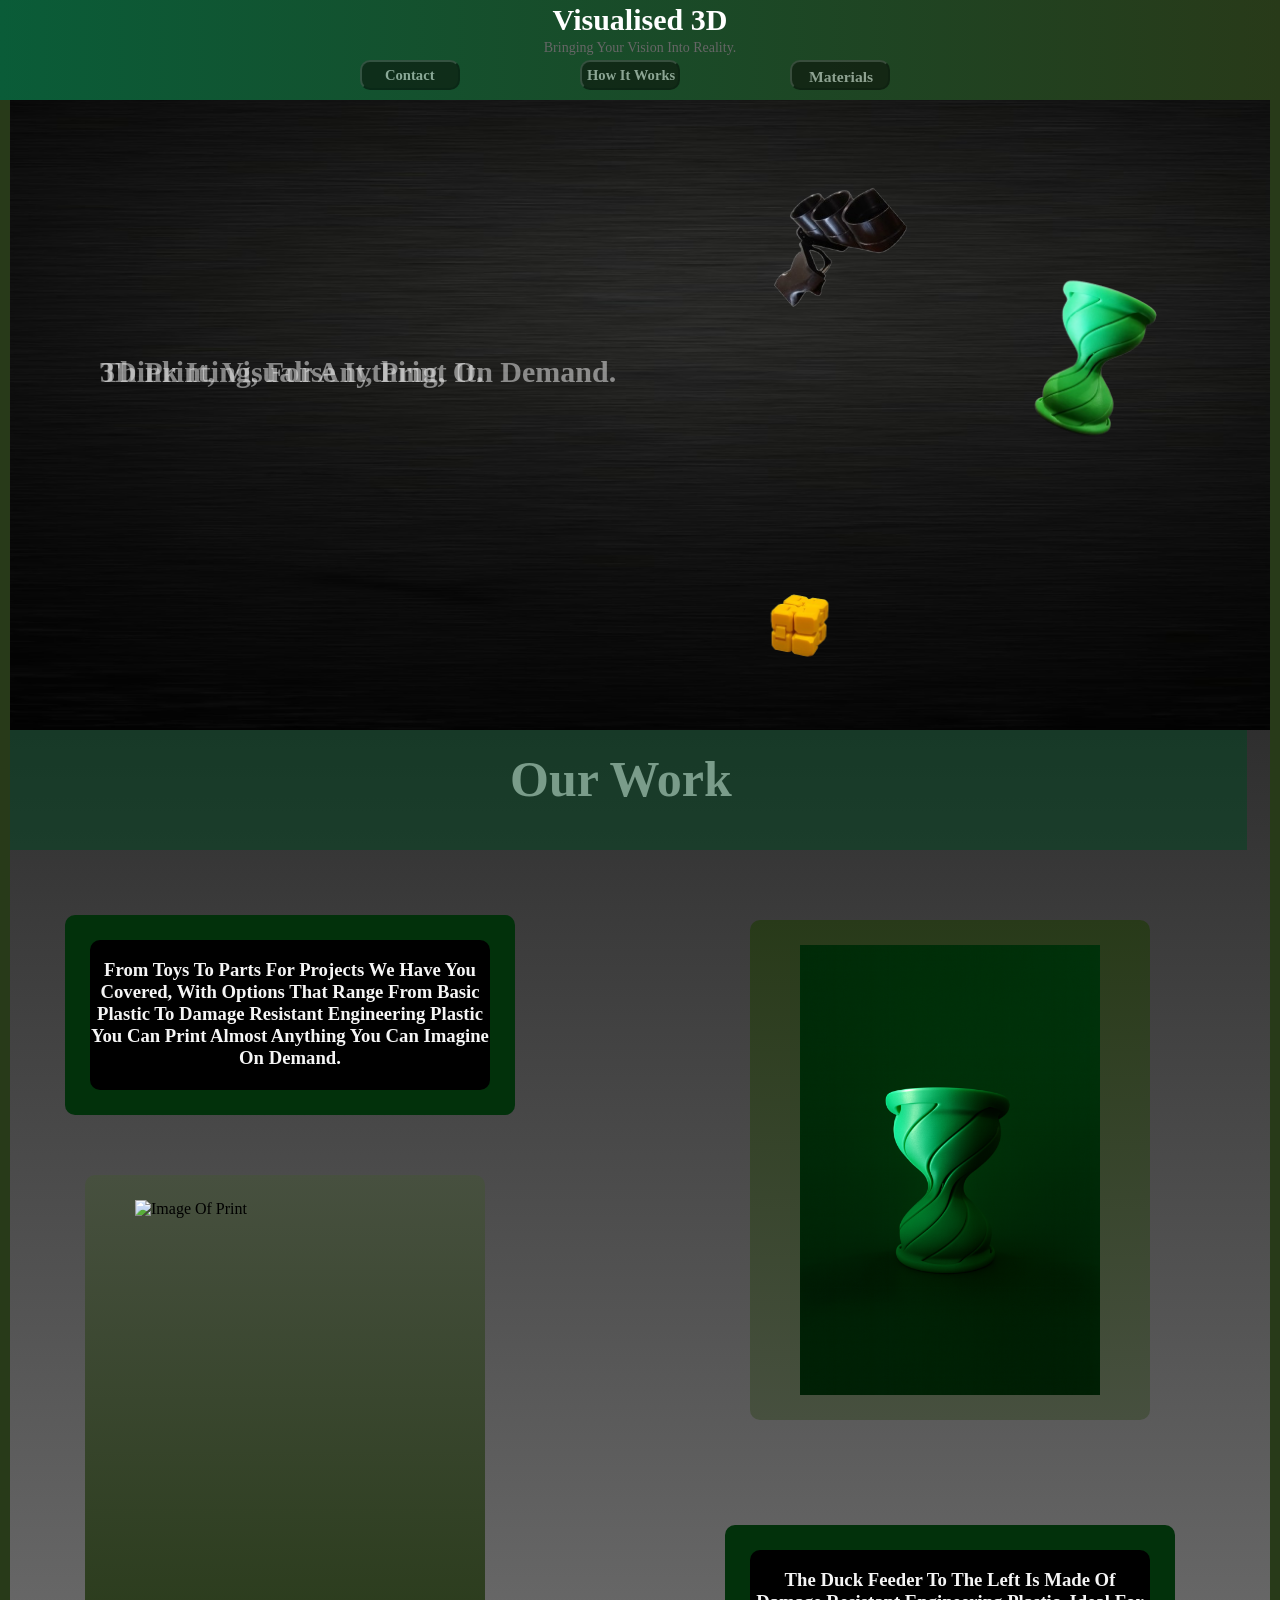
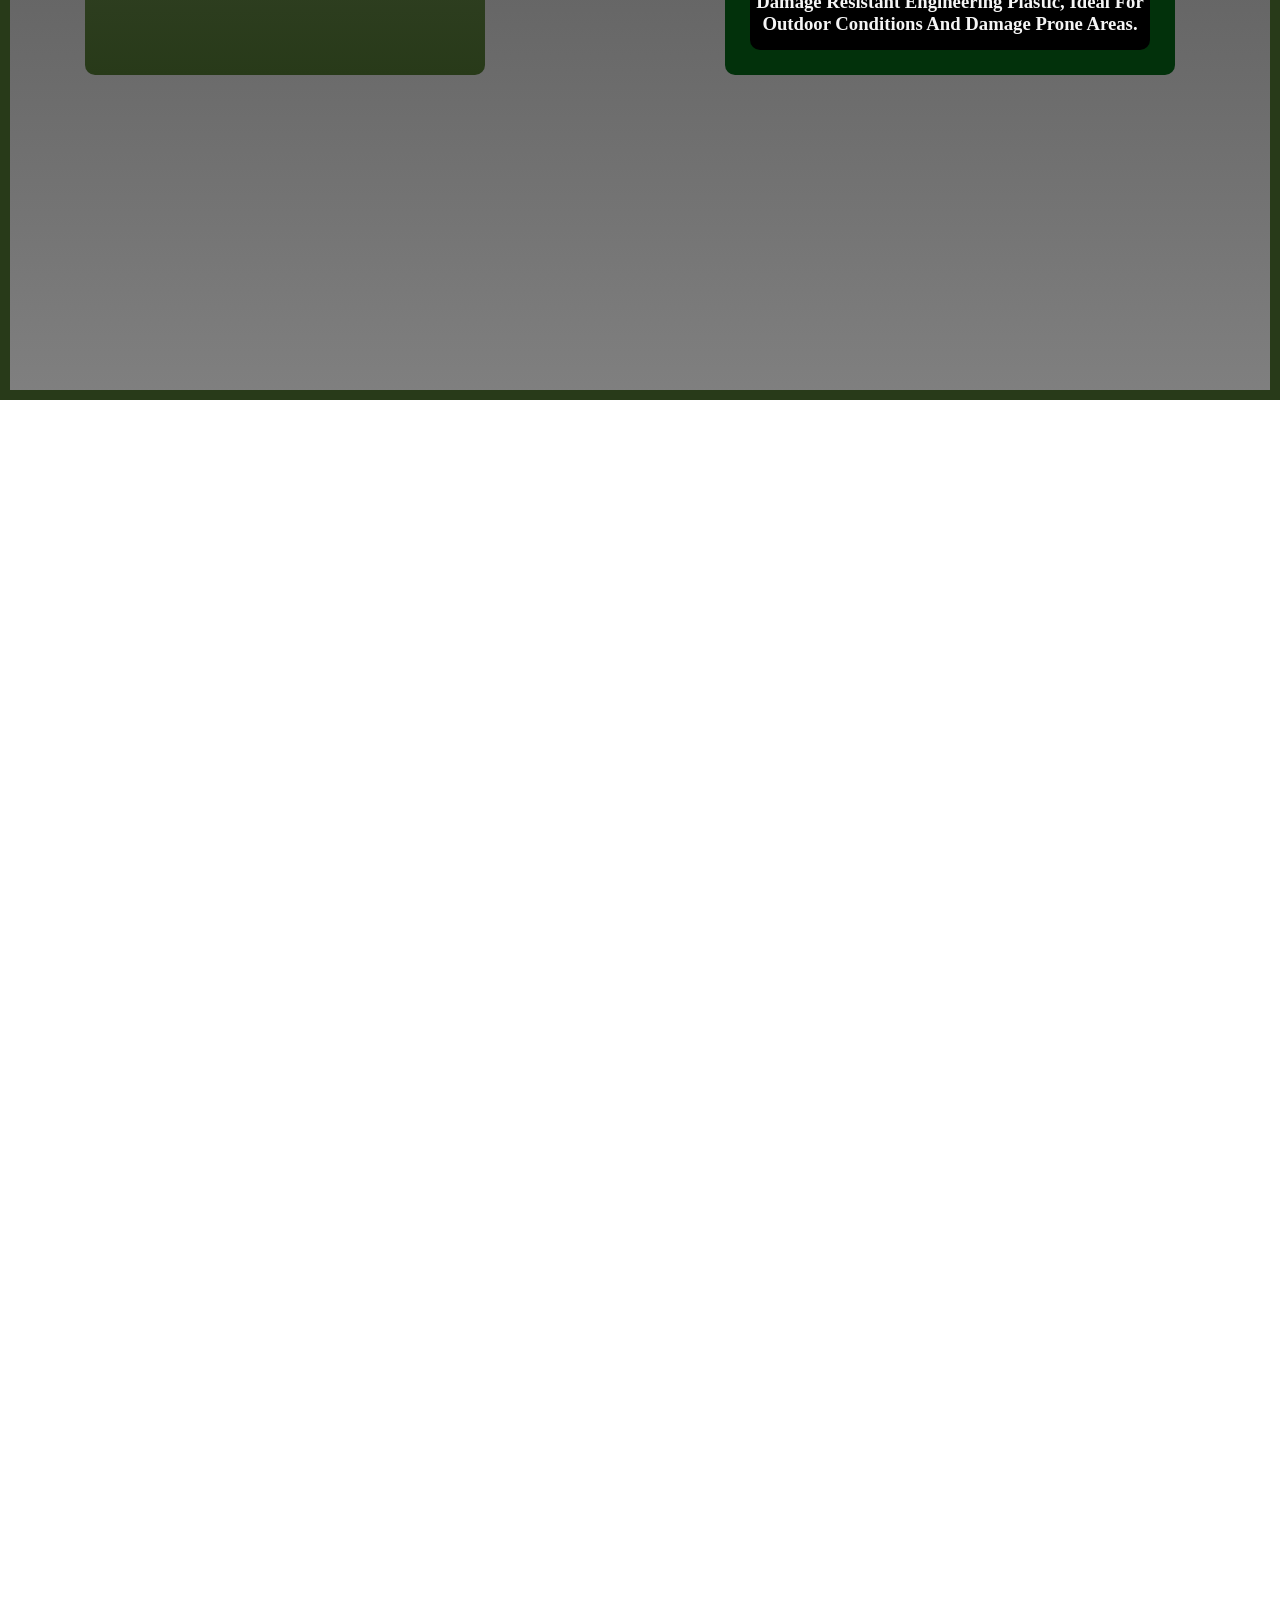
==== commit 49245ece: "Update HTMLPage1.html" ====
--- a/HTMLPage1.html
+++ b/HTMLPage1.html
@@ -361,7 +361,7 @@
     </style>
 </head>
 <body>
-    <img src="C:\Users\Krystal\Downloads\Imgoftoyrefined.png" class="Toyimg" alt="3D Printing">
+    <img src="Imgoftoyrefined.png" class="Toyimg" alt="3D Printing">
 </body>
 </html>
 
@@ -428,7 +428,7 @@
 
 
 
-<img src="C:\Users\Krystal\Downloads\tabs.jpg" style="position:absolute; height:700px; width:1500px; top:30px; left:0px; z-index:-4;" />
+<img src="tabs.jpg" style="position:absolute; height:700px; width:1500px; top:30px; left:0px; z-index:-4;" />
 
 
 <section>
@@ -436,7 +436,7 @@
 
 
 
-    <img src="C:\Users\Krystal\Downloads\finalimageoftoy.png"
+    <img src="finalimageoftoy.png"
          class="float-anim"
          style="position:absolute; top: 200px; left: 1000px; width: 200px; height: 300px; z-index: -2;" />
 
@@ -465,7 +465,7 @@
 
 
 
-    <img src="C:\Users\Krystal\Downloads\imgofeederdone.png" style="position:absolute; top: 20px; left: 700px; width: 300px; height: 400px; z-index:-2;" class="floatanim2" />
+    <img src="imgofeederdone.png" style="position:absolute; top: 20px; left: 700px; width: 300px; height: 400px; z-index:-2;" class="floatanim2" />
     <style>
         @keyframes floatUpDown {
             0% {
@@ -488,7 +488,7 @@
 
 
 
-    <img src="C:\Users\Krystal\Downloads\imgoftoycube.png"
+    <img src="imgoftoycube.png"
          class="float-anim3"
          style="position:absolute; top: 400px; left: 700px; width: 200px; height: 300px; z-index: -2;" />
 
@@ -603,3 +603,4 @@
 
 
 
+
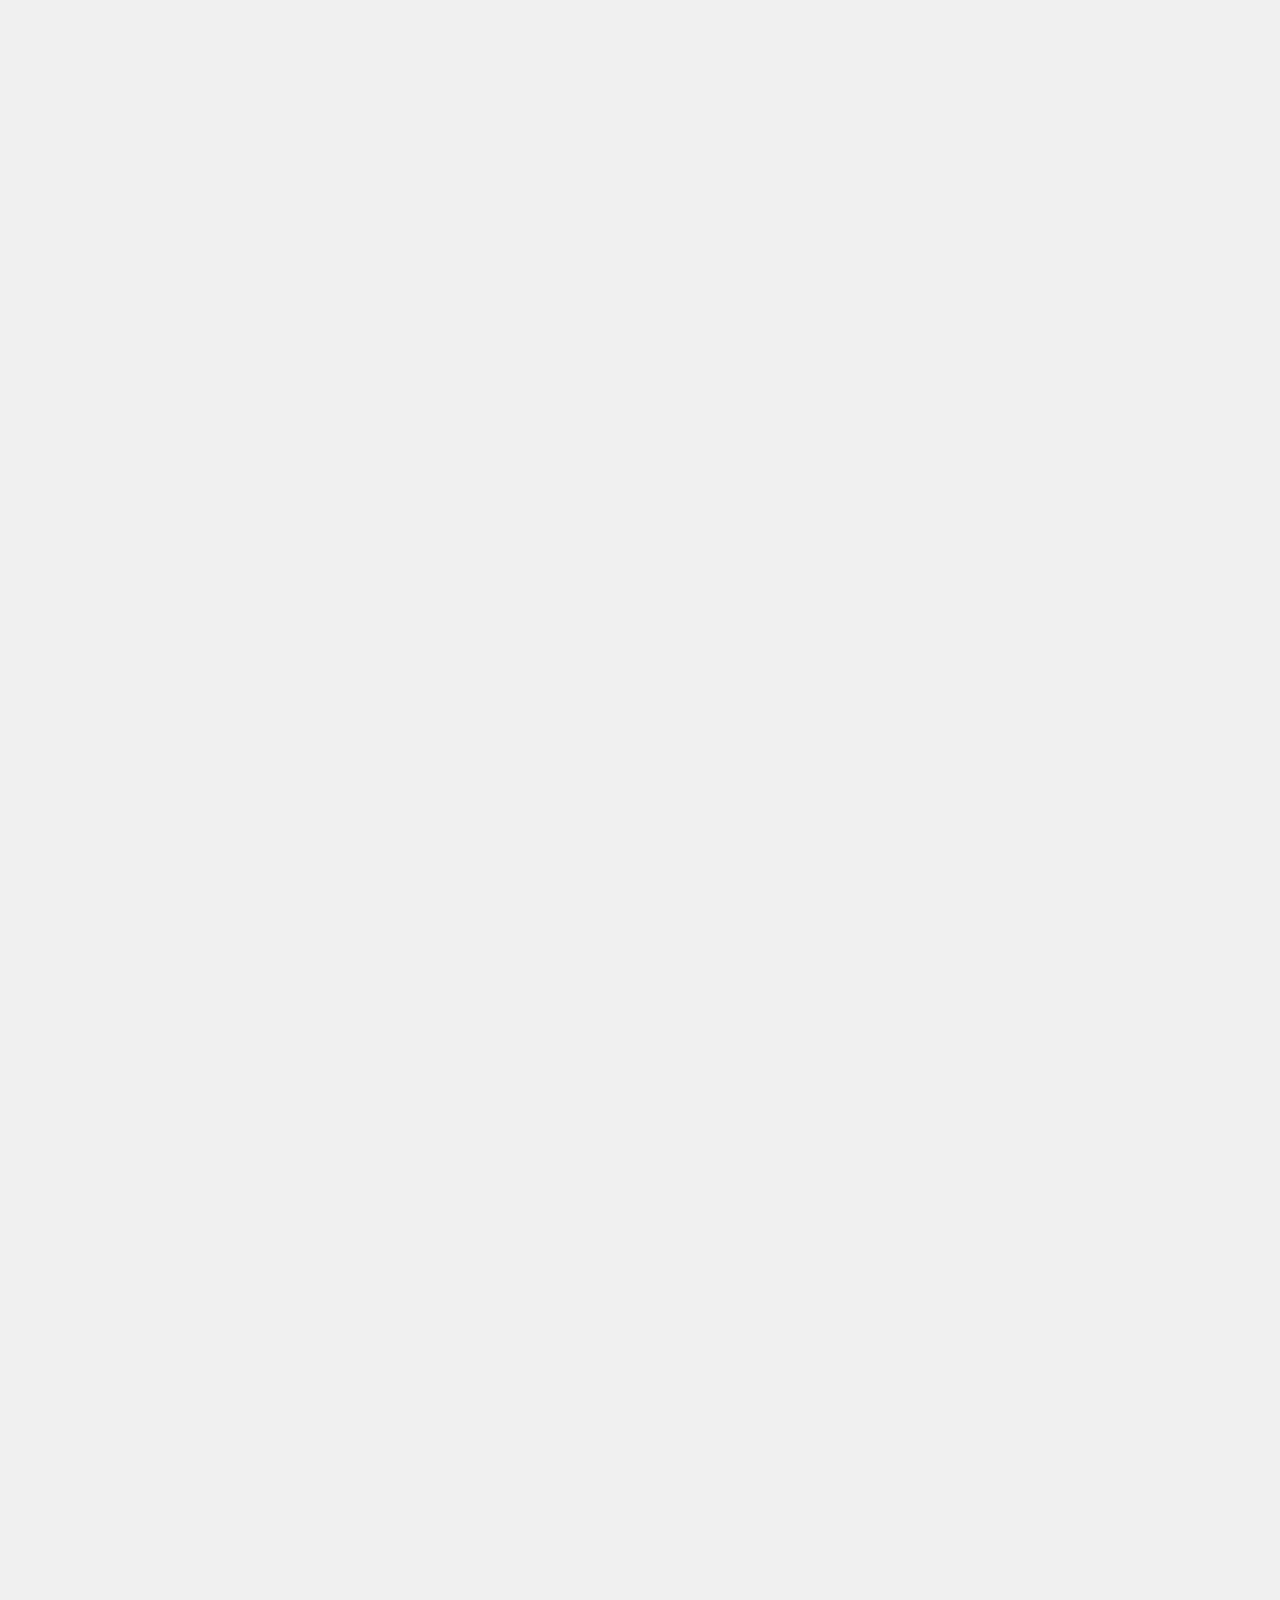
==== commit 4a786945: "Update HTMLPage1.html" ====
--- a/HTMLPage1.html
+++ b/HTMLPage1.html
@@ -1,606 +1,85 @@
 <!DOCTYPE html>
-
-<html lang="en" xmlns="http://www.w3.org/1999/xhtml">
+<html lang="en">
 <head>
-    <meta charset="utf-8" />
-    <title></title>
-</head>
-<body>
-
-</body>
-</html>
-
-<h1></h1>
-
-<h2></h2>
-
-
-
-
-</h3>
-<h3></h3>
-
-
-
-<html>
-<head>
-    <style>
-        html, body {
-            overflow-x: hidden; /* Hide horizontal scroll */
-            width: 100vw; /* Full viewport width */
-            touch-action: pan-y; /* Allow vertical scroll only */
-            margin: 0; /* Remove default margin */
-            padding: 0; /* Remove default padding */
-        }
-
-        /* Make sure no element exceeds screen width */
-        * {
-            box-sizing: border-box;
-            max-width: 100%;
-        }
-    </style>
-
-
-
-
-</head>
-<body>
-
-    <!-- Your content goes here -->
-
-</body>
-</html>
-
+<meta charset="UTF-8">
+<title>Visualised 3D</title>
+<meta name="viewport" content="width=device-width, initial-scale=1.0">
 
 <style>
-    <style >
-    /* Keep vertical scrolling smooth while hiding scrollbar */
+    /* Reset & basic styles */
+    * { box-sizing: border-box; max-width: 100%; margin: 0; padding: 0; }
     body {
-        overflow-x: hidden; /* Block horizontal scroll */
-        overflow-y: auto; /* Allow vertical scroll */
-        width: 100vw;
-        margin: 0;
-        padding: 0;
+        font-family: 'Times New Roman', serif;
+        overflow-x: hidden;
+        background: #f0f0f0;
+        line-height: 1.4;
+        position: relative;
+        min-height: 3000px; /* keep enough space for scrolling */
     }
 
-    /* Hide scrollbar visually without affecting performance */
-    body::-webkit-scrollbar {
-        width: 0; /* Chrome, Edge, Safari */
-        background: transparent;
+    /* Top bar */
+    .top-bar {
+        position: fixed;
+        top: 0; left: 0; width: 100%;
+        height: 8vh;
+        background: linear-gradient(90deg, #0A5C38,#283A19);
+        display: flex;
+        justify-content: center;
+        align-items: center;
+        z-index: 1000;
+    }
+    .top-bar a {
+        font-size: 3vw;
+        color: white;
+        text-decoration: none;
+        font-weight: bold;
+    }
+    .subtext {
+        position: fixed;
+        top: 8vh;
+        width: 100%;
+        text-align: center;
+        font-size: 1.2vw;
+        color: #666;
+        z-index: 999;
     }
 
-    body {
-        scrollbar-width: thin; /* Firefox */
-        scrollbar-color: transparent transparent;
+    /* Navigation buttons */
+    .nav-buttons {
+        position: fixed;
+        top: 12vh;
+        width: 100%;
+        display: flex;
+        justify-content: center;
+        gap: 2vw;
+        z-index: 1000;
+    }
+    .nav-buttons button {
+        background-color: #02310B;
+        color: white;
+        border: none;
+        border-radius: 10px;
+        padding: 0.8vh 1.5vw;
+        font-size: 1vw;
+        cursor: pointer;
+        opacity: 0.8;
+        transition: opacity 0.2s;
+    }
+    .nav-buttons button:hover { opacity: 1; }
+
+    /* Section title */
+    .WorkHeading {
+        position: absolute;
+        top: 40vh;
+        left: 50%;
+        transform: translateX(-50%);
+        font-size: 5vw;
+        z-index: -4;
+        text-align: center;
     }
 
-    /* Ensure no element exceeds screen width */
-    * {
-        box-sizing: border-box;
-        max-width: 100%;
-    }
-</style>
-
-
-
-
-
-<link rel="stylesheet" href="style.css">
-<
-
-
-<div class="top-bar">
-    <div class="top-border"></div>
-    <div class="bar-text">
-        <a href="HTMLPage1.html"
-           style="font-size: 30px; font-family:'Times New Roman'; color: white; text-decoration: none; background: transparent; border: none; outline: none;">
-            Visualised 3D
-        </a>
-    </div>
-
-</div>
-<div class="subtext" style="position:absolute">Bringing Your Vision Into Reality.</div>
-
-
-
-    </div>
-
-<style>
-    .top-bar, .subtext {
-        position: fixed;
-        left: 0;
-        width: 100%;
-        text-align: center;
-        transition: transform .3s ease, opacity .3s ease;
-    }
-
-    .top-bar {
-        top: 0;
-        height: 40px;
-        background: transparent;
-    }
-
-    .top-border {
+    /* Images & boxes */
+    .Toyimg, .imgoffeeder, .float-anim, .floatanim2, .float-anim3 {
         position: absolute;
-        top: 0;
-        left: 0;
-        width: 100%;
-        height: 100px;
-        background: linear-gradient(90deg, #0A5C38,#283A19);
-        z-index: 1;
-    }
-
-    .bar-text {
-        position: absolute;
-        top: 50%;
-        left: 50%;
-        transform: translate(-50%, -50%);
-        font-weight: bold;
-        color: white;
-        z-index: 2;
-        font-size: 30px;
-        font-family: 'Franklin Gothic Medium', 'Arial Narrow', Arial, sans-serif
-    }
-
-    .subtext {
-        top: 40px;
-        font-size: 14px;
-        color: #666;
-    }
-
-    .hidden {
-        transform: translateY(-100%);
-        opacity: 0;
-    }
-</style>
-
-<script>
-    let last = 0;
-    const bar = document.querySelector('.top-bar'),
-        sub = document.querySelector('.subtext');
-    addEventListener('scroll', () => {
-        const y = scrollY;
-        bar.classList.toggle('hidden', y > last);
-        sub.classList.toggle('hidden', y > last);
-        last = y;
-    });
-</script>
-
-<div style="height:2000px; padding-top:70px;">
-
-</div>
-
-
-
-<h3 class="Information2 hidden">
-    You Email Us A File (3D Model) Via Email Of What You Would Like To Have Printed, Specify Color/Material
-    (Click Materials Up Top To See) And Size, If Size Isn't Provided It Will Be Printed As The File Specifies. Once You Have Provided
-    Us With This Information We Will Get Back To You And Quote You On Price. You Can Also Reach Us Via SMS, However Files Must Be Sent Via Email.
-</h3>
-
-<div style="height:1500px;"></div> <!-- space to scroll down -->
-
-
-
-
-
-
-
-
-
-<a href="Materials.html">
-    <button class="Materials" style="background-color: #0A0A07;"> <h3 style="color: white; font-family: 'Times New Roman'; top: -10px; left: 17px; z-index: 3; position: absolute;">Materials</h3> </button>
-</a>
-
-
-<<a href="Contact.html">
-    <button class="Contact" style="background-color: #0A0A07;"><h3 style="color: white; font-family: 'Times New Roman'; top: -10px; left: 23px; z-index: 3; position: absolute;">Contact</h3></button>
-</a>
-
-<a href="How it Works.html">
-    <button class="Works" style="background-color: #0A0A07;"><h3 style="color: white; font-family: 'Times New Roman'; top: -10px; left: 5px; z-index: 3; position: absolute;">How It Works</h3></button>
-</a>
-
-<style>
-    .Contact {
-        position: fixed;
-        top: 60px;
-        bottom: 100px;
-        left: 360px;
-        right: 215px;
-        font-size: 12.5px;
-        height: 30px;
-        width: 100px;
-        z-index: 10;
-        transition: opacity .1s ease;
-        opacity: 1;
-        background-color: #02310B;
-        border-radius: 10px;
-        opacity: 0.5;
-        outline-color: transparent;
-    }
-
-    .fade {
-        opacity: 0;
-    }
-
-    body {
-        height: 2000px;
-    }
-    /* makes scrolling possible */
-</style>
-
-<script>
-    const c = document.querySelector('.Contact');
-    window.addEventListener('scroll', () => {
-        c.classList.toggle('fade', window.scrollY > 10);
-    });
-</script>
-
-
-
-<style>
-    .Materials {
-        position: fixed;
-        top: 60px;
-        left: 840px;
-        right: 665px;
-        height: 30px;
-        width: 100px;
-        transform: translateX(-50%);
-        transition: opacity 0.1s ease;
-        opacity: 0.5;
-        background-color: #02310B;
-        border-radius: 10px;
-    }
-
-        .Materials.fade {
-            opacity: 0;
-        }
-
-    body {
-        height: 2000px; /* ensures scrolling */
-    }
-</style>
-
-<script>
-    const b = document.querySelector('.Materials');
-    addEventListener('scroll', () => {
-        b.classList.toggle('fade', scrollY > 10);
-    });
-</script>
-
-    }
-
-
-
-
-
-
-
-
-<style>
-    .Works {
-        position: fixed;
-        top: 60px;
-        bottom: 100px;
-        left: 580px;
-        right: 440px;
-        font-size: 12.5px;
-        height: 30px;
-        width: 100px;
-        z-index: 10;
-        transition: opacity .1s ease;
-        opacity: 0.5;
-        border-radius: 10px;
-        background-color: #02310B;
-    }
-
-    .fade {
-        opacity: 0;
-    }
-
-    body {
-        height: 2000px;
-    }
-    /* allows scrolling */
-</style>
-
-<script>
-    const w = document.querySelector('.Works');
-    window.addEventListener('scroll', () => {
-        w.classList.toggle('fade', window.scrollY > 10);
-    });
-</script>
-
-
-
-
-
-
-
-
-
-
-
-
-
-
-
-
-
-
-
-
-
-
-
-
-
-
-
-
-
-
-<h3 class="WorkHeading" style="position:absolute; font-family:'Times New Roman', Times, serif; top: 700px; left: 510px; font-size:50px; z-index: -4;">Our Work</h3>
-
-
-<html>
-<head>
-    <style>
-        .Toyimg {
-            position: absolute;
-            width: 300px; /* or whatever size fits */
-            height: 450px; /* keeps correct proportions */
-            display: block; /* makes centering work */
-            margin: 20px auto; /* small gap, centers horizontally */
-            top: 925px;
-            left: 800px;
-            z-index: -2;
-        }
-    </style>
-</head>
-<body>
-    <img src="Imgoftoyrefined.png" class="Toyimg" alt="3D Printing">
-</body>
-</html>
-
-
-<div class="Backlayerbox" style="position: absolute; top: 920px; border-radius: 10px; z-index: -3; width: 400px; height: 500px; left: 750px; background: linear-gradient(#283A19, #47503F)"></div>
-
-
-
-<div class="DescriptionBox2" style="position: absolute; top: 940px; border-radius: 10px; z-index: -3; width: 400px; height: 150px; left: 90px; background-color:black; ">
-
-    <h3 style="font-family: 'Times New Roman'">From Toys To Parts For Projects We Have You Covered, With Options That Range From Basic Plastic To Damage Resistant Engineering Plastic You Can Print Almost Anything You Can Imagine On Demand.</h3>
-
-
-
-
-
-</div>
-
-
-
-<div class="Backlayerbox" style="position: absolute; top: 915px; border-radius: 10px; z-index: -5; width: 450px; height: 200px; left: 65px; background-color: #02310B"></div>
-
-
-
-
-
-
-
-
-
-
-
-
-<img class="imgoffeeder" src="C:\Users\Krystal\Downloads\duckfeederfinal.png" alt="Image Of Print" style="position:absolute; top: 1200px; left: 135px; height: 450px; width: 300px; z-index: -4;" />
-
-<div class="Box With Text" style="position: absolute; top: 1175px; left: 85px; width: 400px; height: 500px; border-radius: 10px; z-index: -3; background: linear-gradient(to top, #283A19, #47503F); z-index:-7;"></div>
-
-
-<div class="Backlayerbox5" style="position: absolute; top: 1525px; left: 725px; width: 450px; height: 150px; border-radius: 10px; z-index: -3; background-color: #02310B; z-index: -7;"></div>
-
-
-
-<div class="BoxWithText2" style="position: absolute; top: 1550px; left: 750px; width: 400px; height: 100px; border-radius: 10px; z-index: -3; background-color: black; z-index: -7; ">
-
-    <h3 style="position: absolute; font-family: 'Times New Roman'; text-align: center; z-index: -2;">The Duck Feeder To The Left Is Made Of Damage Resistant Engineering Plastic, Ideal For Outdoor Conditions And Damage Prone Areas.</h3>
-
-    
-
-</div>
-
-
-
-
-<div class="Top-bar-box-2" style="position: absolute; border-radius: 0px; background-color: #014421; height: 150px; width: 1237px; top: 700px; opacity: 0.5; z-index: -4;">
-
-    <h3 style="font-family: 'Times New Roman'; font-size: 25px; text-align:center; position: absolute; opacity: 200; z-index: -3; left: 5px; right: 5px;">
-       
-    </h3>
-
-
-
-</div>
-
-
-
-
-<img src="tabs.jpg" style="position:absolute; height:700px; width:1500px; top:30px; left:0px; z-index:-4;" />
-
-
-<section>
-
-
-
-
-    <img src="finalimageoftoy.png"
-         class="float-anim"
-         style="position:absolute; top: 200px; left: 1000px; width: 200px; height: 300px; z-index: -2;" />
-
-    <style>
-        @keyframes floatUpDown {
-            0% {
-                transform: translateY(0px);
-            }
-
-            50% {
-                transform: translateY(-15px);
-            }
-
-            100% {
-                transform: translateY(0px);
-            }
-        }
-
-        .float-anim {
-            animation: floatUpDown 3s ease-in-out infinite;
-        }
-    </style>
-
-
-
-
-
-
-    <img src="imgofeederdone.png" style="position:absolute; top: 20px; left: 700px; width: 300px; height: 400px; z-index:-2;" class="floatanim2" />
-    <style>
-        @keyframes floatUpDown {
-            0% {
-                transform: translateY(0px);
-            }
-
-            50% {
-                transform: translateY(-15px);
-            }
-
-            100% {
-                transform: translateY(0px);
-            }
-        }
-
-        .floatanim2 {
-            animation: floatUpDown 5s ease-in-out infinite;
-        }
-    </style>
-
-
-
-    <img src="imgoftoycube.png"
-         class="float-anim3"
-         style="position:absolute; top: 400px; left: 700px; width: 200px; height: 300px; z-index: -2;" />
-
-    <style>
-        @keyframes floatUpDown3 {
-            0% {
-                transform: translateY(0px);
-            }
-
-            50% {
-                transform: translateY(-12px);
-            }
-
-            100% {
-                transform: translateY(0px);
-            }
-        }
-
-        .float-anim3 {
-            animation: floatUpDown3 3.6s ease-in-out infinite;
-        }
-    </style>
-
-
-
-
-
-
-
-
-
-    <h3 class="text1">3D Printing, For Anything, On Demand.</h3>
-    <h3 class="text2">Think It, Visualise It, Print It.</h3>
-
-    <style>
-        .text1, .text2 {
-            position: absolute;
-            top: 325px;
-            left: 100px;
-            text-align: center;
-            font-size: 30px;
-            font-family: 'Times New Roman';
-            opacity: 0.5;
-            animation-duration: 20s;
-            animation-iteration-count: infinite;
-            z-index:-4;
-        }
-
-        /* First text animation */
-        .text1 {
-            animation-name: fade1;
-        }
-
-        /* Second text animation */
-        .text2 {
-            animation-name: fade2;
-        }
-
-        @keyframes fade1 {
-            0% {
-                opacity: 0;
-            }
-
-            10% {
-                opacity: 1;
-            }
-            /* fade in */
-            40% {
-                opacity: 1;
-            }
-            /* stay visible */
-            50% {
-                opacity: 0;
-            }
-            /* fade out */
-            100% {
-                opacity: 0;
-            }
-            /* stay hidden */
-        }
-
-        @keyframes fade2 {
-            0% {
-                opacity: 0;
-            }
-
-            50% {
-                opacity: 0;
-            }
-            /* wait for text1 to finish */
-            60% {
-                opacity: 1;
-            }
-            /* fade in */
-            90% {
-                opacity: 1;
-            }
-            /* stay visible */
-            100% {
-                opacity: 0;
-            }
-            /* fade out */
-        }
-    </style>
-
-
-
-
-
-
-
-
-
-
-
+        width: 20vw;
+        height: auto;
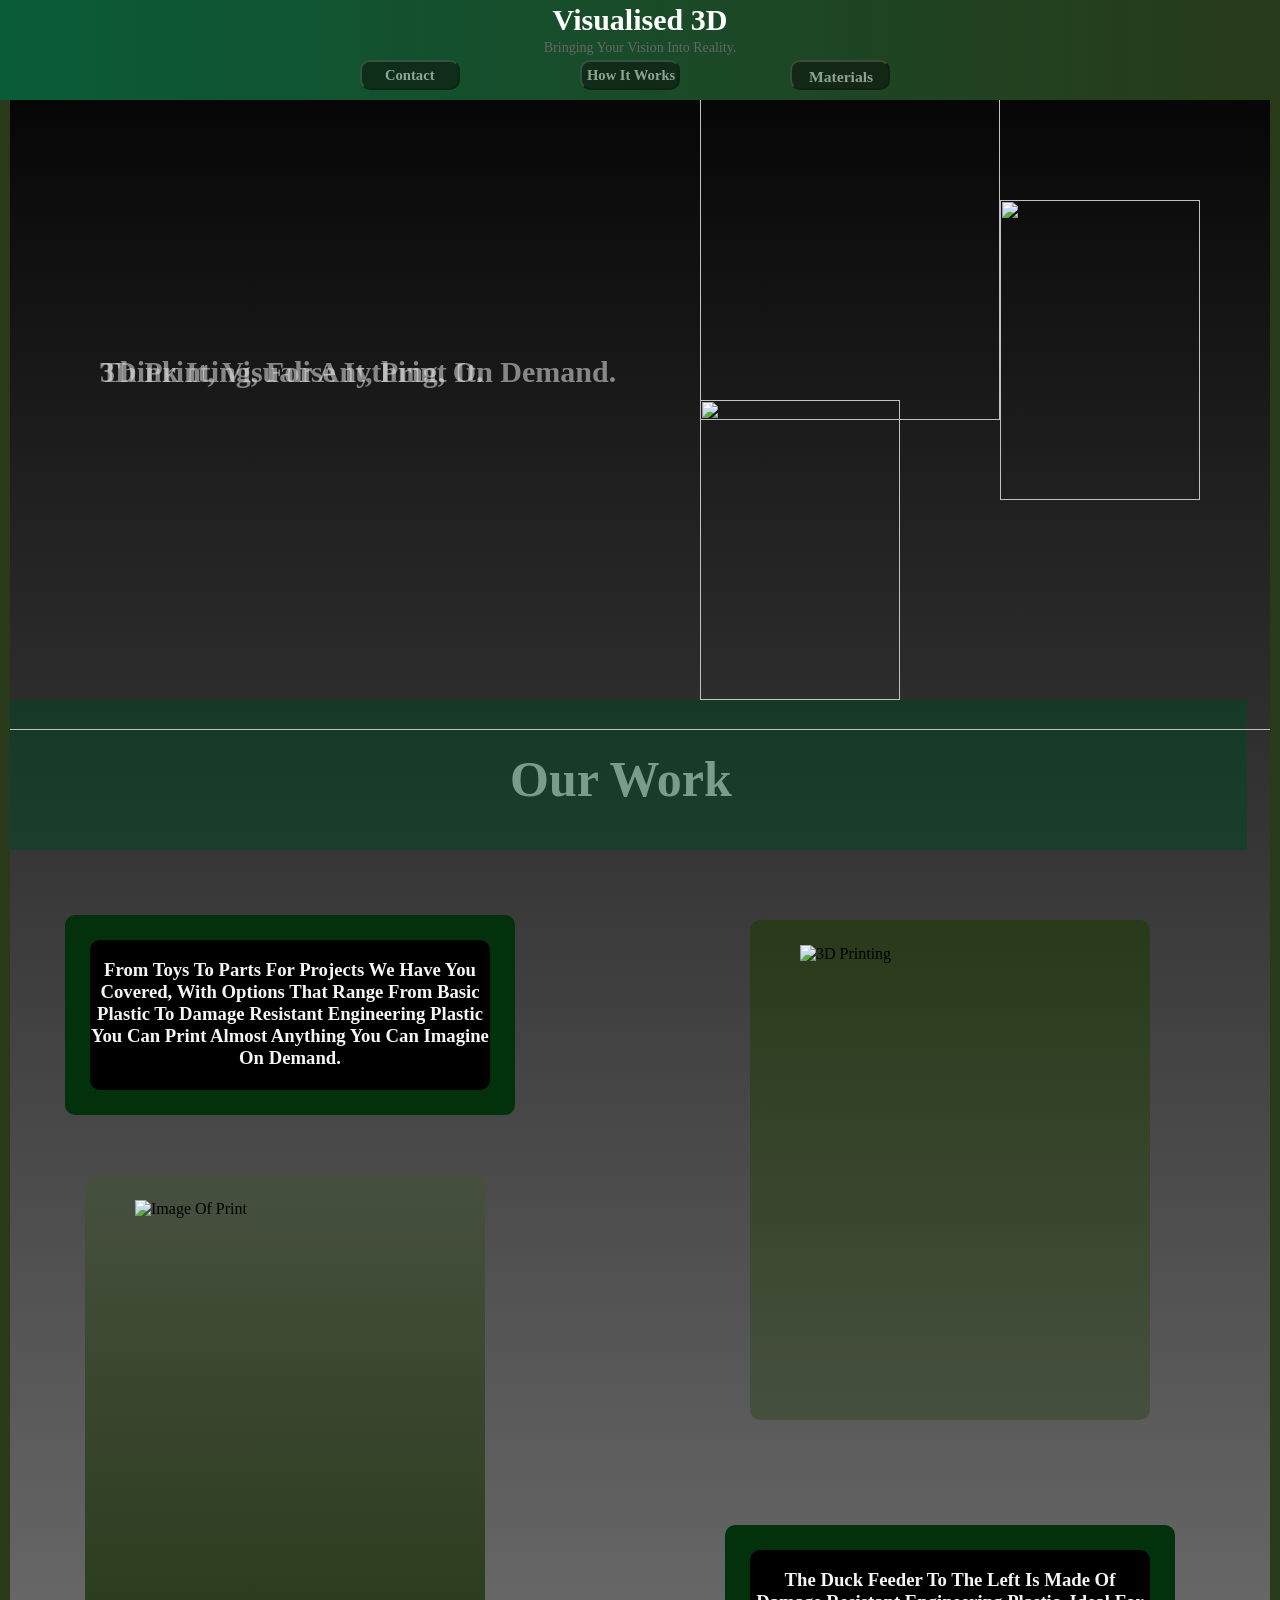
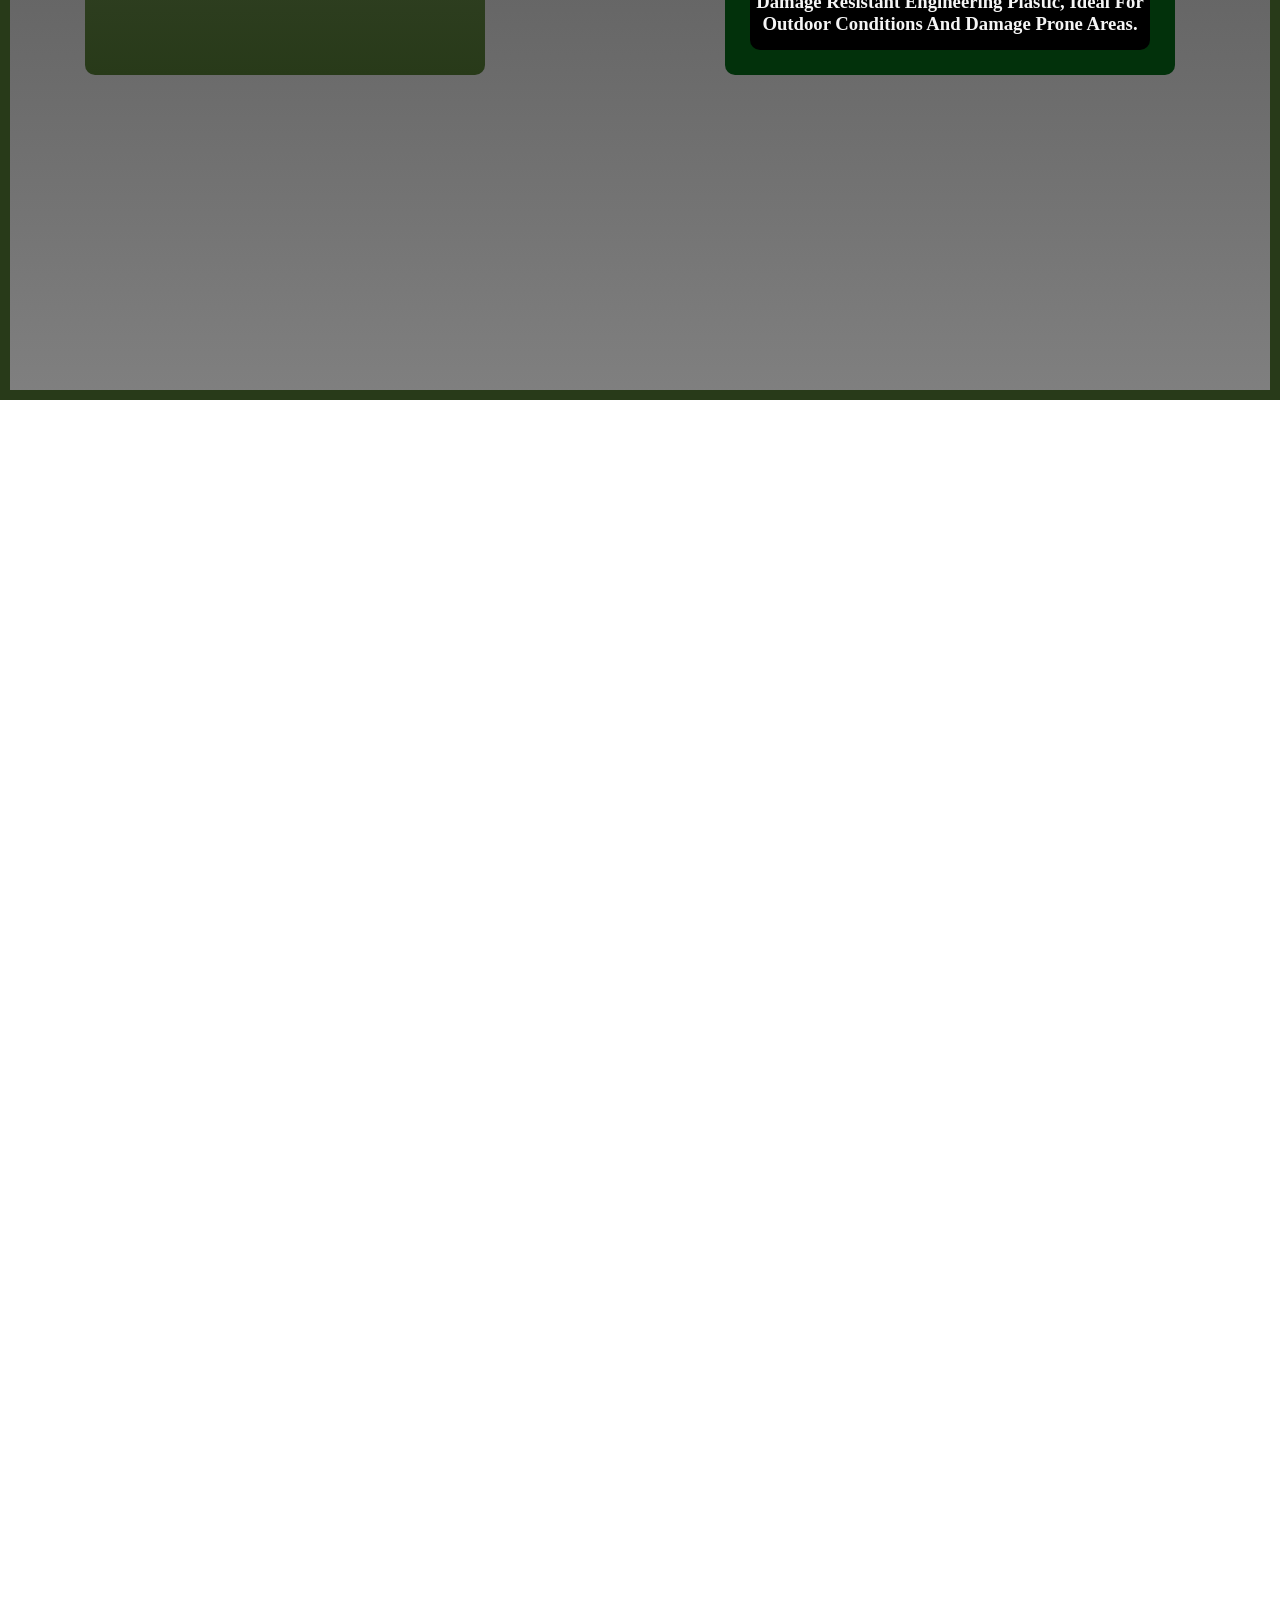
==== commit 3bf249da: "Update HTMLPage1.html" ====
--- a/HTMLPage1.html
+++ b/HTMLPage1.html
@@ -1,85 +1,605 @@
 <!DOCTYPE html>
-<html lang="en">
+
+<html lang="en" xmlns="http://www.w3.org/1999/xhtml">
 <head>
-<meta charset="UTF-8">
-<title>Visualised 3D</title>
-<meta name="viewport" content="width=device-width, initial-scale=1.0">
+    <meta charset="utf-8" />
+    <title></title>
+</head>
+<body>
+
+</body>
+</html>
+
+<h1></h1>
+
+<h2></h2>
+
+
+
+
+</h3>
+<h3></h3>
+
+
+
+<html>
+<head>
+    <style>
+        html, body {
+            overflow-x: hidden; /* Hide horizontal scroll */
+            width: 100vw; /* Full viewport width */
+            touch-action: pan-y; /* Allow vertical scroll only */
+            margin: 0; /* Remove default margin */
+            padding: 0; /* Remove default padding */
+        }
+
+        /* Make sure no element exceeds screen width */
+        * {
+            box-sizing: border-box;
+            max-width: 100%;
+        }
+    </style>
+
+
+
+
+</head>
+<body>
+
+    <!-- Your content goes here -->
+
+</body>
+</html>
+
 
 <style>
-    /* Reset & basic styles */
-    * { box-sizing: border-box; max-width: 100%; margin: 0; padding: 0; }
+    <style >
+    /* Keep vertical scrolling smooth while hiding scrollbar */
     body {
-        font-family: 'Times New Roman', serif;
-        overflow-x: hidden;
-        background: #f0f0f0;
-        line-height: 1.4;
-        position: relative;
-        min-height: 3000px; /* keep enough space for scrolling */
-    }
-
-    /* Top bar */
-    .top-bar {
+        overflow-x: hidden; /* Block horizontal scroll */
+        overflow-y: auto; /* Allow vertical scroll */
+        width: 100vw;
+        margin: 0;
+        padding: 0;
+    }
+
+    /* Hide scrollbar visually without affecting performance */
+    body::-webkit-scrollbar {
+        width: 0; /* Chrome, Edge, Safari */
+        background: transparent;
+    }
+
+    body {
+        scrollbar-width: thin; /* Firefox */
+        scrollbar-color: transparent transparent;
+    }
+
+    /* Ensure no element exceeds screen width */
+    * {
+        box-sizing: border-box;
+        max-width: 100%;
+    }
+</style>
+
+
+
+
+
+<link rel="stylesheet" href="style.css">
+<
+
+
+<div class="top-bar">
+    <div class="top-border"></div>
+    <div class="bar-text">
+        <a href="HTMLPage1.html"
+           style="font-size: 30px; font-family:'Times New Roman'; color: white; text-decoration: none; background: transparent; border: none; outline: none;">
+            Visualised 3D
+        </a>
+    </div>
+
+</div>
+<div class="subtext" style="position:absolute">Bringing Your Vision Into Reality.</div>
+
+
+
+    </div>
+
+<style>
+    .top-bar, .subtext {
         position: fixed;
-        top: 0; left: 0; width: 100%;
-        height: 8vh;
-        background: linear-gradient(90deg, #0A5C38,#283A19);
-        display: flex;
-        justify-content: center;
-        align-items: center;
-        z-index: 1000;
-    }
-    .top-bar a {
-        font-size: 3vw;
-        color: white;
-        text-decoration: none;
-        font-weight: bold;
-    }
-    .subtext {
-        position: fixed;
-        top: 8vh;
+        left: 0;
         width: 100%;
         text-align: center;
-        font-size: 1.2vw;
+        transition: transform .3s ease, opacity .3s ease;
+    }
+
+    .top-bar {
+        top: 0;
+        height: 40px;
+        background: transparent;
+    }
+
+    .top-border {
+        position: absolute;
+        top: 0;
+        left: 0;
+        width: 100%;
+        height: 100px;
+        background: linear-gradient(90deg, #0A5C38,#283A19);
+        z-index: 1;
+    }
+
+    .bar-text {
+        position: absolute;
+        top: 50%;
+        left: 50%;
+        transform: translate(-50%, -50%);
+        font-weight: bold;
+        color: white;
+        z-index: 2;
+        font-size: 30px;
+        font-family: 'Franklin Gothic Medium', 'Arial Narrow', Arial, sans-serif
+    }
+
+    .subtext {
+        top: 40px;
+        font-size: 14px;
         color: #666;
-        z-index: 999;
-    }
-
-    /* Navigation buttons */
-    .nav-buttons {
+    }
+
+    .hidden {
+        transform: translateY(-100%);
+        opacity: 0;
+    }
+</style>
+
+<script>
+    let last = 0;
+    const bar = document.querySelector('.top-bar'),
+        sub = document.querySelector('.subtext');
+    addEventListener('scroll', () => {
+        const y = scrollY;
+        bar.classList.toggle('hidden', y > last);
+        sub.classList.toggle('hidden', y > last);
+        last = y;
+    });
+</script>
+
+<div style="height:2000px; padding-top:70px;">
+
+</div>
+
+
+
+<h3 class="Information2 hidden">
+    You Email Us A File (3D Model) Via Email Of What You Would Like To Have Printed, Specify Color/Material
+    (Click Materials Up Top To See) And Size, If Size Isn't Provided It Will Be Printed As The File Specifies. Once You Have Provided
+    Us With This Information We Will Get Back To You And Quote You On Price. You Can Also Reach Us Via SMS, However Files Must Be Sent Via Email.
+</h3>
+
+<div style="height:1500px;"></div> <!-- space to scroll down -->
+
+
+
+
+
+
+
+
+
+<a href="Materials.html">
+    <button class="Materials" style="background-color: #0A0A07;"> <h3 style="color: white; font-family: 'Times New Roman'; top: -10px; left: 17px; z-index: 3; position: absolute;">Materials</h3> </button>
+</a>
+
+
+<<a href="Contact.html">
+    <button class="Contact" style="background-color: #0A0A07;"><h3 style="color: white; font-family: 'Times New Roman'; top: -10px; left: 23px; z-index: 3; position: absolute;">Contact</h3></button>
+</a>
+
+<a href="How it Works.html">
+    <button class="Works" style="background-color: #0A0A07;"><h3 style="color: white; font-family: 'Times New Roman'; top: -10px; left: 5px; z-index: 3; position: absolute;">How It Works</h3></button>
+</a>
+
+<style>
+    .Contact {
         position: fixed;
-        top: 12vh;
-        width: 100%;
-        display: flex;
-        justify-content: center;
-        gap: 2vw;
-        z-index: 1000;
-    }
-    .nav-buttons button {
+        top: 60px;
+        bottom: 100px;
+        left: 360px;
+        right: 215px;
+        font-size: 12.5px;
+        height: 30px;
+        width: 100px;
+        z-index: 10;
+        transition: opacity .1s ease;
+        opacity: 1;
         background-color: #02310B;
-        color: white;
-        border: none;
         border-radius: 10px;
-        padding: 0.8vh 1.5vw;
-        font-size: 1vw;
-        cursor: pointer;
-        opacity: 0.8;
-        transition: opacity 0.2s;
-    }
-    .nav-buttons button:hover { opacity: 1; }
-
-    /* Section title */
-    .WorkHeading {
-        position: absolute;
-        top: 40vh;
-        left: 50%;
+        opacity: 0.5;
+        outline-color: transparent;
+    }
+
+    .fade {
+        opacity: 0;
+    }
+
+    body {
+        height: 2000px;
+    }
+    /* makes scrolling possible */
+</style>
+
+<script>
+    const c = document.querySelector('.Contact');
+    window.addEventListener('scroll', () => {
+        c.classList.toggle('fade', window.scrollY > 10);
+    });
+</script>
+
+
+
+<style>
+    .Materials {
+        position: fixed;
+        top: 60px;
+        left: 840px;
+        right: 665px;
+        height: 30px;
+        width: 100px;
         transform: translateX(-50%);
-        font-size: 5vw;
-        z-index: -4;
-        text-align: center;
-    }
-
-    /* Images & boxes */
-    .Toyimg, .imgoffeeder, .float-anim, .floatanim2, .float-anim3 {
-        position: absolute;
-        width: 20vw;
-        height: auto;
+        transition: opacity 0.1s ease;
+        opacity: 0.5;
+        background-color: #02310B;
+        border-radius: 10px;
+    }
+
+        .Materials.fade {
+            opacity: 0;
+        }
+
+    body {
+        height: 2000px; /* ensures scrolling */
+    }
+</style>
+
+<script>
+    const b = document.querySelector('.Materials');
+    addEventListener('scroll', () => {
+        b.classList.toggle('fade', scrollY > 10);
+    });
+</script>
+
+    }
+
+
+
+
+
+
+
+
+<style>
+    .Works {
+        position: fixed;
+        top: 60px;
+        bottom: 100px;
+        left: 580px;
+        right: 440px;
+        font-size: 12.5px;
+        height: 30px;
+        width: 100px;
+        z-index: 10;
+        transition: opacity .1s ease;
+        opacity: 0.5;
+        border-radius: 10px;
+        background-color: #02310B;
+    }
+
+    .fade {
+        opacity: 0;
+    }
+
+    body {
+        height: 2000px;
+    }
+    /* allows scrolling */
+</style>
+
+<script>
+    const w = document.querySelector('.Works');
+    window.addEventListener('scroll', () => {
+        w.classList.toggle('fade', window.scrollY > 10);
+    });
+</script>
+
+
+
+
+
+
+
+
+
+
+
+
+
+
+
+
+
+
+
+
+
+
+
+
+
+
+
+
+
+
+<h3 class="WorkHeading" style="position:absolute; font-family:'Times New Roman', Times, serif; top: 700px; left: 510px; font-size:50px; z-index: -4;">Our Work</h3>
+
+
+<html>
+<head>
+    <style>
+        .Toyimg {
+            position: absolute;
+            width: 300px; /* or whatever size fits */
+            height: 450px; /* keeps correct proportions */
+            display: block; /* makes centering work */
+            margin: 20px auto; /* small gap, centers horizontally */
+            top: 925px;
+            left: 800px;
+            z-index: -2;
+        }
+    </style>
+</head>
+<body>
+    <img src="C:\Users\Krystal\Downloads\Imgoftoyrefined.png" class="Toyimg" alt="3D Printing">
+</body>
+</html>
+
+
+<div class="Backlayerbox" style="position: absolute; top: 920px; border-radius: 10px; z-index: -3; width: 400px; height: 500px; left: 750px; background: linear-gradient(#283A19, #47503F)"></div>
+
+
+
+<div class="DescriptionBox2" style="position: absolute; top: 940px; border-radius: 10px; z-index: -3; width: 400px; height: 150px; left: 90px; background-color:black; ">
+
+    <h3 style="font-family: 'Times New Roman'">From Toys To Parts For Projects We Have You Covered, With Options That Range From Basic Plastic To Damage Resistant Engineering Plastic You Can Print Almost Anything You Can Imagine On Demand.</h3>
+
+
+
+
+
+</div>
+
+
+
+<div class="Backlayerbox" style="position: absolute; top: 915px; border-radius: 10px; z-index: -5; width: 450px; height: 200px; left: 65px; background-color: #02310B"></div>
+
+
+
+
+
+
+
+
+
+
+
+
+<img class="imgoffeeder" src="C:\Users\Krystal\Downloads\duckfeederfinal.png" alt="Image Of Print" style="position:absolute; top: 1200px; left: 135px; height: 450px; width: 300px; z-index: -4;" />
+
+<div class="Box With Text" style="position: absolute; top: 1175px; left: 85px; width: 400px; height: 500px; border-radius: 10px; z-index: -3; background: linear-gradient(to top, #283A19, #47503F); z-index:-7;"></div>
+
+
+<div class="Backlayerbox5" style="position: absolute; top: 1525px; left: 725px; width: 450px; height: 150px; border-radius: 10px; z-index: -3; background-color: #02310B; z-index: -7;"></div>
+
+
+
+<div class="BoxWithText2" style="position: absolute; top: 1550px; left: 750px; width: 400px; height: 100px; border-radius: 10px; z-index: -3; background-color: black; z-index: -7; ">
+
+    <h3 style="position: absolute; font-family: 'Times New Roman'; text-align: center; z-index: -2;">The Duck Feeder To The Left Is Made Of Damage Resistant Engineering Plastic, Ideal For Outdoor Conditions And Damage Prone Areas.</h3>
+
+    
+
+</div>
+
+
+
+
+<div class="Top-bar-box-2" style="position: absolute; border-radius: 0px; background-color: #014421; height: 150px; width: 1237px; top: 700px; opacity: 0.5; z-index: -4;">
+
+    <h3 style="font-family: 'Times New Roman'; font-size: 25px; text-align:center; position: absolute; opacity: 200; z-index: -3; left: 5px; right: 5px;">
+       
+    </h3>
+
+
+
+</div>
+
+
+
+
+<img src="C:\Users\Krystal\Downloads\tabs.jpg" style="position:absolute; height:700px; width:1500px; top:30px; left:0px; z-index:-4;" />
+
+
+<section>
+
+
+
+
+    <img src="C:\Users\Krystal\Downloads\finalimageoftoy.png"
+         class="float-anim"
+         style="position:absolute; top: 200px; left: 1000px; width: 200px; height: 300px; z-index: -2;" />
+
+    <style>
+        @keyframes floatUpDown {
+            0% {
+                transform: translateY(0px);
+            }
+
+            50% {
+                transform: translateY(-15px);
+            }
+
+            100% {
+                transform: translateY(0px);
+            }
+        }
+
+        .float-anim {
+            animation: floatUpDown 3s ease-in-out infinite;
+        }
+    </style>
+
+
+
+
+
+
+    <img src="C:\Users\Krystal\Downloads\imgofeederdone.png" style="position:absolute; top: 20px; left: 700px; width: 300px; height: 400px; z-index:-2;" class="floatanim2" />
+    <style>
+        @keyframes floatUpDown {
+            0% {
+                transform: translateY(0px);
+            }
+
+            50% {
+                transform: translateY(-15px);
+            }
+
+            100% {
+                transform: translateY(0px);
+            }
+        }
+
+        .floatanim2 {
+            animation: floatUpDown 5s ease-in-out infinite;
+        }
+    </style>
+
+
+
+    <img src="C:\Users\Krystal\Downloads\imgoftoycube.png"
+         class="float-anim3"
+         style="position:absolute; top: 400px; left: 700px; width: 200px; height: 300px; z-index: -2;" />
+
+    <style>
+        @keyframes floatUpDown3 {
+            0% {
+                transform: translateY(0px);
+            }
+
+            50% {
+                transform: translateY(-12px);
+            }
+
+            100% {
+                transform: translateY(0px);
+            }
+        }
+
+        .float-anim3 {
+            animation: floatUpDown3 3.6s ease-in-out infinite;
+        }
+    </style>
+
+
+
+
+
+
+
+
+
+    <h3 class="text1">3D Printing, For Anything, On Demand.</h3>
+    <h3 class="text2">Think It, Visualise It, Print It.</h3>
+
+    <style>
+        .text1, .text2 {
+            position: absolute;
+            top: 325px;
+            left: 100px;
+            text-align: center;
+            font-size: 30px;
+            font-family: 'Times New Roman';
+            opacity: 0.5;
+            animation-duration: 20s;
+            animation-iteration-count: infinite;
+            z-index:-4;
+        }
+
+        /* First text animation */
+        .text1 {
+            animation-name: fade1;
+        }
+
+        /* Second text animation */
+        .text2 {
+            animation-name: fade2;
+        }
+
+        @keyframes fade1 {
+            0% {
+                opacity: 0;
+            }
+
+            10% {
+                opacity: 1;
+            }
+            /* fade in */
+            40% {
+                opacity: 1;
+            }
+            /* stay visible */
+            50% {
+                opacity: 0;
+            }
+            /* fade out */
+            100% {
+                opacity: 0;
+            }
+            /* stay hidden */
+        }
+
+        @keyframes fade2 {
+            0% {
+                opacity: 0;
+            }
+
+            50% {
+                opacity: 0;
+            }
+            /* wait for text1 to finish */
+            60% {
+                opacity: 1;
+            }
+            /* fade in */
+            90% {
+                opacity: 1;
+            }
+            /* stay visible */
+            100% {
+                opacity: 0;
+            }
+            /* fade out */
+        }
+    </style>
+
+
+
+
+
+
+
+
+
+
--- a/style.css
+++ b/style.css
@@ -0,0 +1,157 @@
+﻿body {
+}
+
+
+body {
+    background-color: black;
+    border: 10px solid, #283A19;
+    min-height: 2000px;
+    height: 500px;
+    margin: 0;
+    background: linear-gradient(to top, grey, black);
+    
+    
+
+
+  
+
+
+
+
+  
+}
+
+
+
+
+
+
+
+
+
+
+
+h1 {
+    color: whitesmoke;
+    text-align: center;
+    top: 50px;
+    right: 100px;
+    left: 100px;
+}
+
+h1 {
+    font-family:Arial, Helvetica, sans-serif
+    
+        
+
+
+}
+
+
+h1{
+
+
+    font-size: 75px;
+}
+
+
+
+h2 {
+    color: whitesmoke;
+    text-align: center
+}
+
+
+h2 {
+    font-family: Arial, Helvetica, sans-serif
+}
+
+
+h2{
+    position:absolute;
+    top:140px;
+    left:475px;
+
+}
+
+
+h3 {
+    color: whitesmoke;
+    text-align: center
+}
+
+h3 {
+    font-family: Arial, Helvetica, sans-serif;
+
+
+
+}
+
+
+
+
+.special-heading {
+    font-size: 32px;
+    color: white;
+    position: absolute;
+    top: 1000px;
+    left: 400px;
+    right: 400px;
+    width: 420px;
+    padding: 20px;
+    margin: 40px;
+    background-color: #261E1E;
+    border: 3px solid #000000; /*Border Color And Thickness*/
+    border-radius: 15px;
+    box-shadow: 0 4px 15px rgba(0, 0, 0, 0.2);
+    text-align: center;
+    font-family: Arial, Helvetica, sans-serif;
+    margin: 0;
+    background: linear-gradient(to top, #283A19, #47503F);
+}
+
+
+
+
+.Information {
+
+    font-size:32px;
+    color: white;
+    position:absolute;
+    top:450px;
+    left:525px;
+
+
+}
+
+
+
+
+
+
+.Information2 {
+    
+
+
+}
+
+
+.hidden {
+    transform: translateY(-100%);
+    opacity: 0;
+
+
+}
+
+
+
+
+
+
+
+
+
+
+
+
+
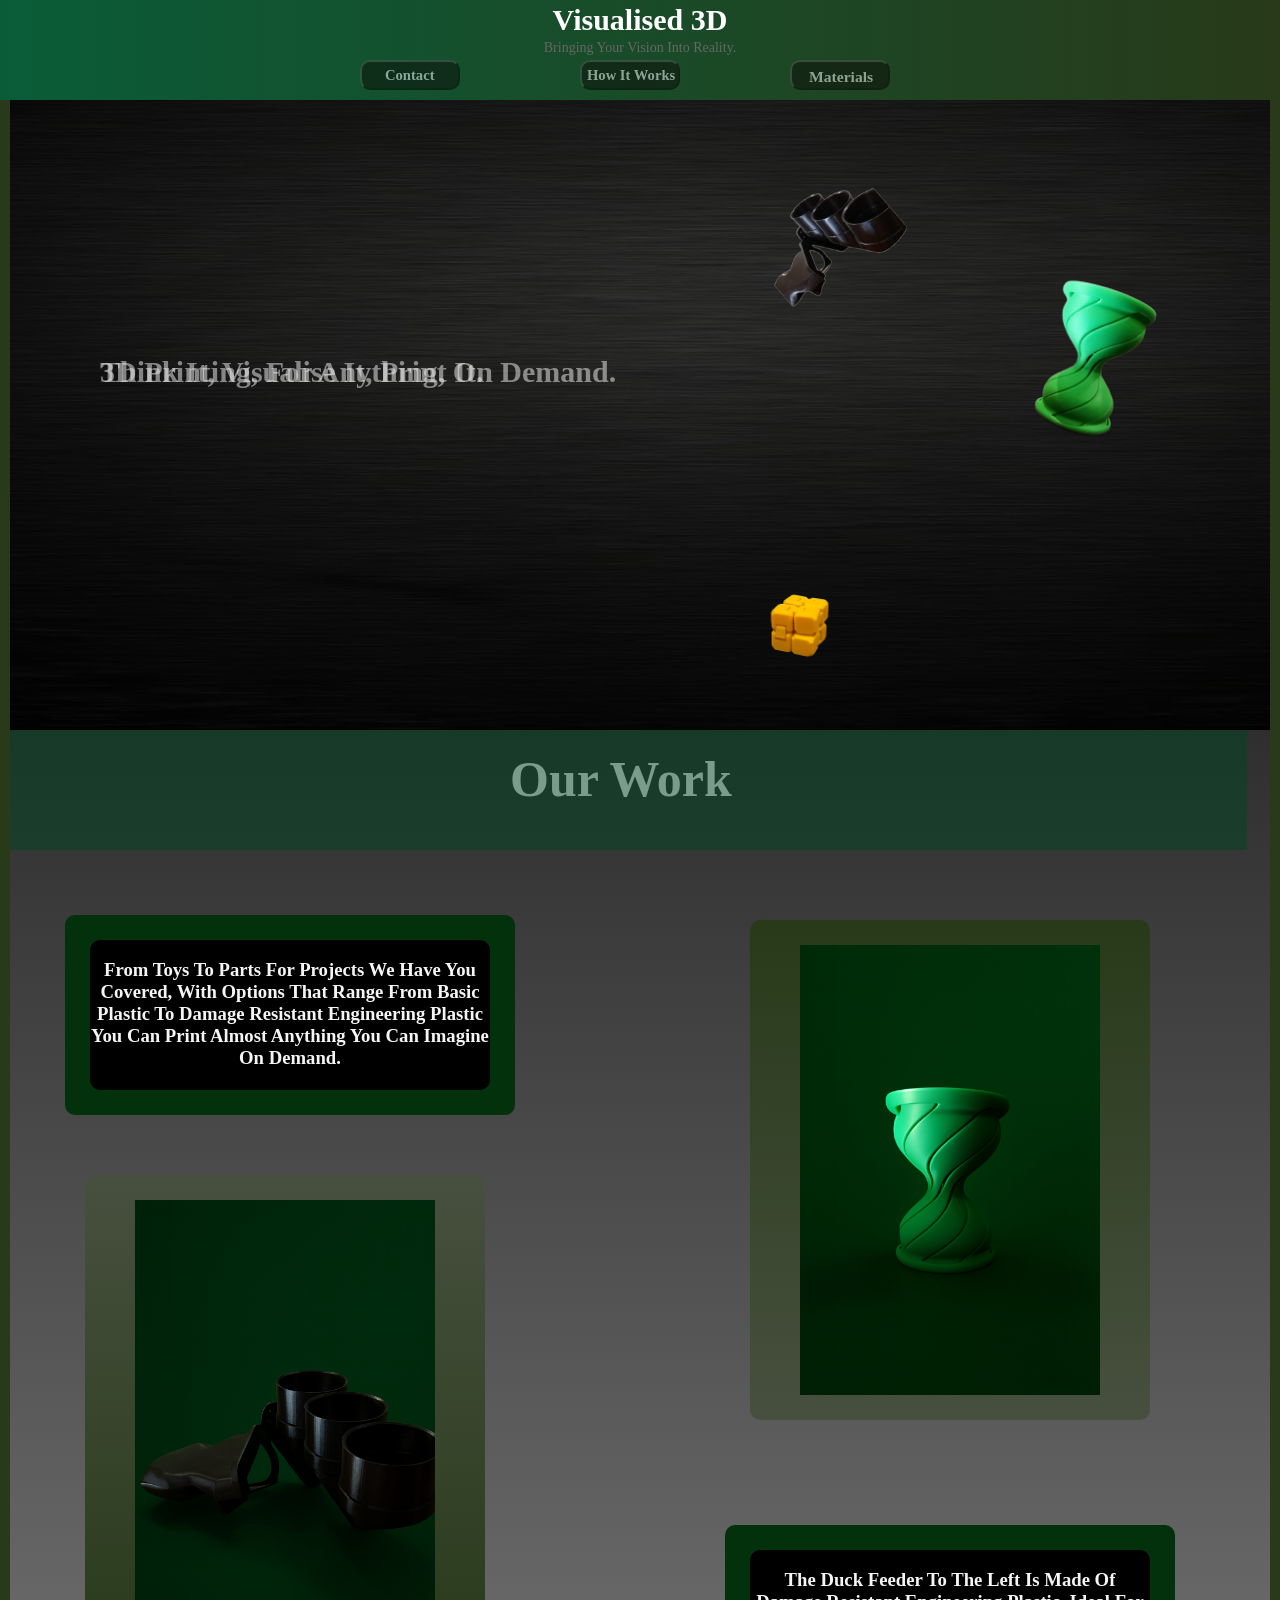
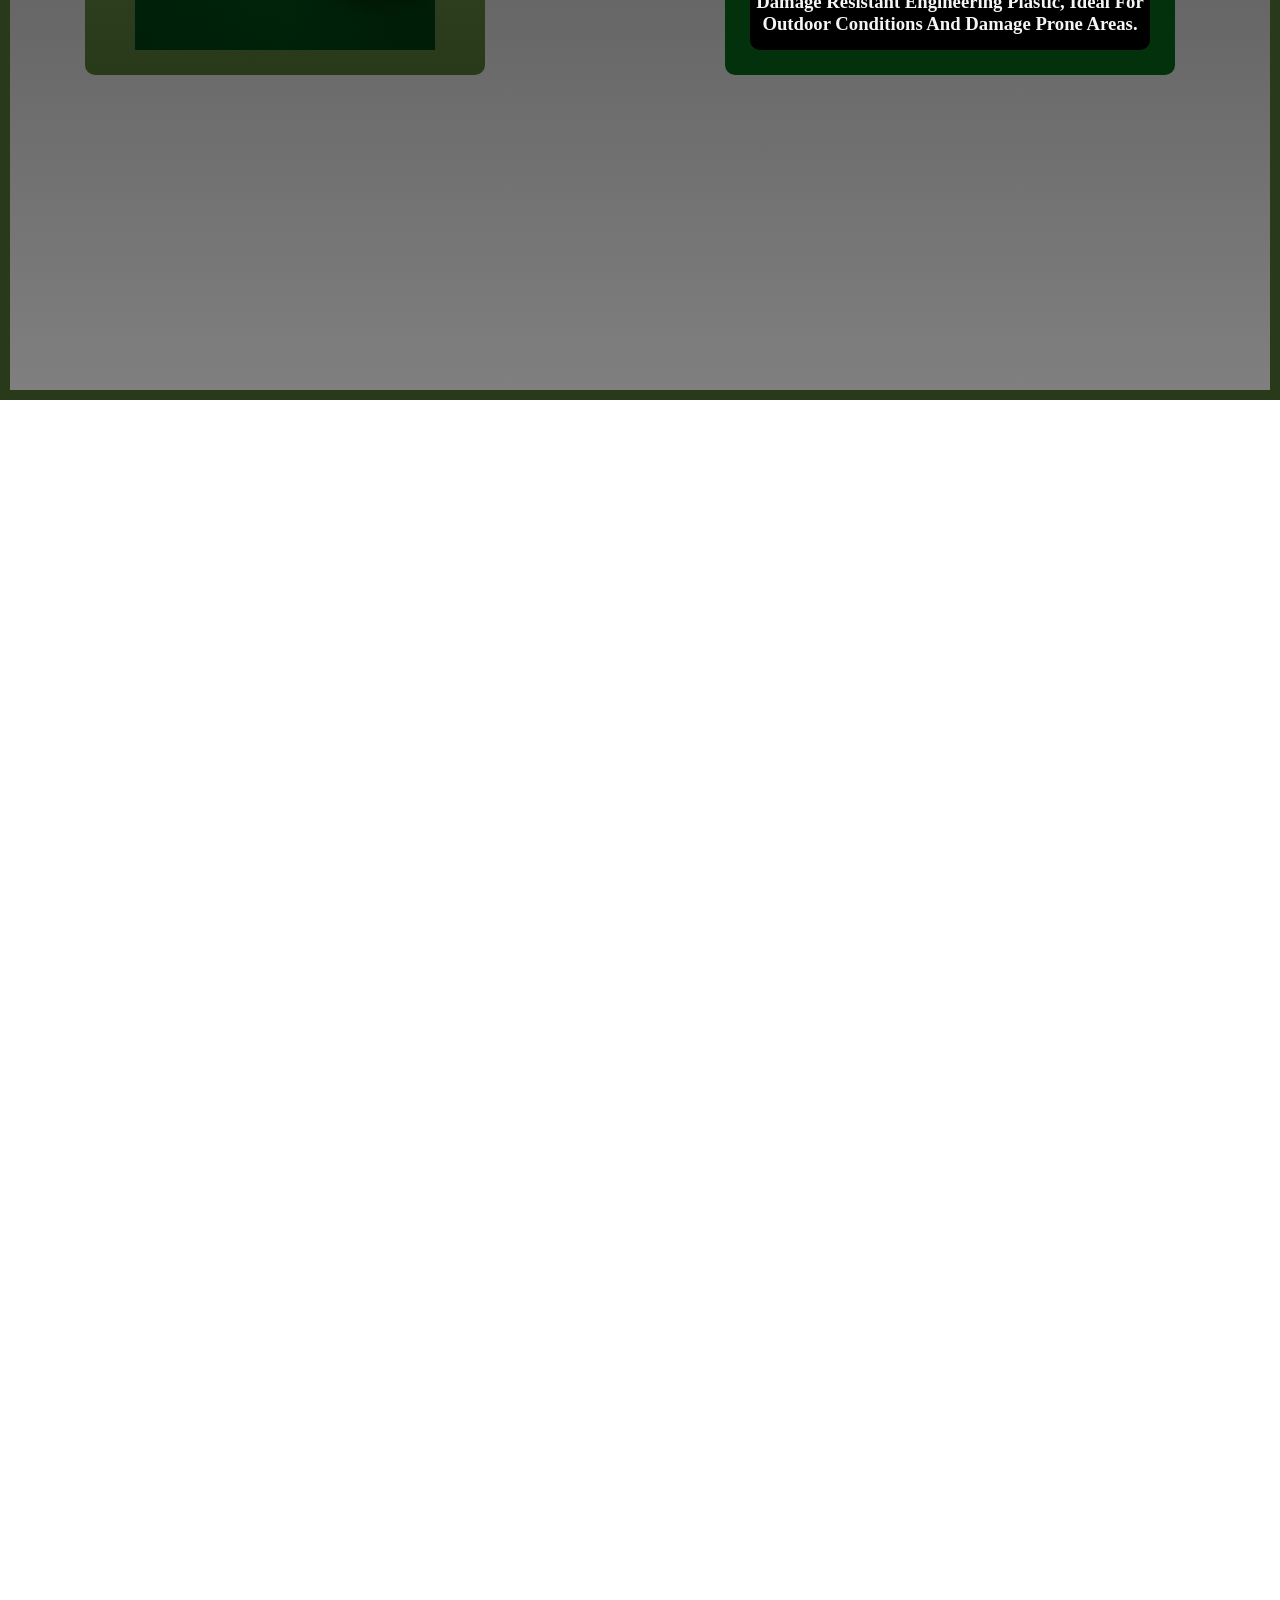
==== commit ef2e63f4: "Update HTMLPage1.html" ====
--- a/HTMLPage1.html
+++ b/HTMLPage1.html
@@ -361,7 +361,7 @@
     </style>
 </head>
 <body>
-    <img src="C:\Users\Krystal\Downloads\Imgoftoyrefined.png" class="Toyimg" alt="3D Printing">
+    <img src="Imgoftoyrefined.png" class="Toyimg" alt="3D Printing">
 </body>
 </html>
 
@@ -395,7 +395,7 @@
 
 
 
-<img class="imgoffeeder" src="C:\Users\Krystal\Downloads\duckfeederfinal.png" alt="Image Of Print" style="position:absolute; top: 1200px; left: 135px; height: 450px; width: 300px; z-index: -4;" />
+<img class="imgoffeeder" src="duckfeederfinal.png" alt="Image Of Print" style="position:absolute; top: 1200px; left: 135px; height: 450px; width: 300px; z-index: -4;" />
 
 <div class="Box With Text" style="position: absolute; top: 1175px; left: 85px; width: 400px; height: 500px; border-radius: 10px; z-index: -3; background: linear-gradient(to top, #283A19, #47503F); z-index:-7;"></div>
 
@@ -428,7 +428,7 @@
 
 
 
-<img src="C:\Users\Krystal\Downloads\tabs.jpg" style="position:absolute; height:700px; width:1500px; top:30px; left:0px; z-index:-4;" />
+<img src="tabs.jpg" style="position:absolute; height:700px; width:1500px; top:30px; left:0px; z-index:-4;" />
 
 
 <section>
@@ -436,7 +436,7 @@
 
 
 
-    <img src="C:\Users\Krystal\Downloads\finalimageoftoy.png"
+    <img src="finalimageoftoy.png"
          class="float-anim"
          style="position:absolute; top: 200px; left: 1000px; width: 200px; height: 300px; z-index: -2;" />
 
@@ -465,7 +465,7 @@
 
 
 
-    <img src="C:\Users\Krystal\Downloads\imgofeederdone.png" style="position:absolute; top: 20px; left: 700px; width: 300px; height: 400px; z-index:-2;" class="floatanim2" />
+    <img src="imgofeederdone.png" style="position:absolute; top: 20px; left: 700px; width: 300px; height: 400px; z-index:-2;" class="floatanim2" />
     <style>
         @keyframes floatUpDown {
             0% {
@@ -488,7 +488,7 @@
 
 
 
-    <img src="C:\Users\Krystal\Downloads\imgoftoycube.png"
+    <img src="imgoftoycube.png"
          class="float-anim3"
          style="position:absolute; top: 400px; left: 700px; width: 200px; height: 300px; z-index: -2;" />
 
@@ -603,3 +603,4 @@
 
 
 
+
